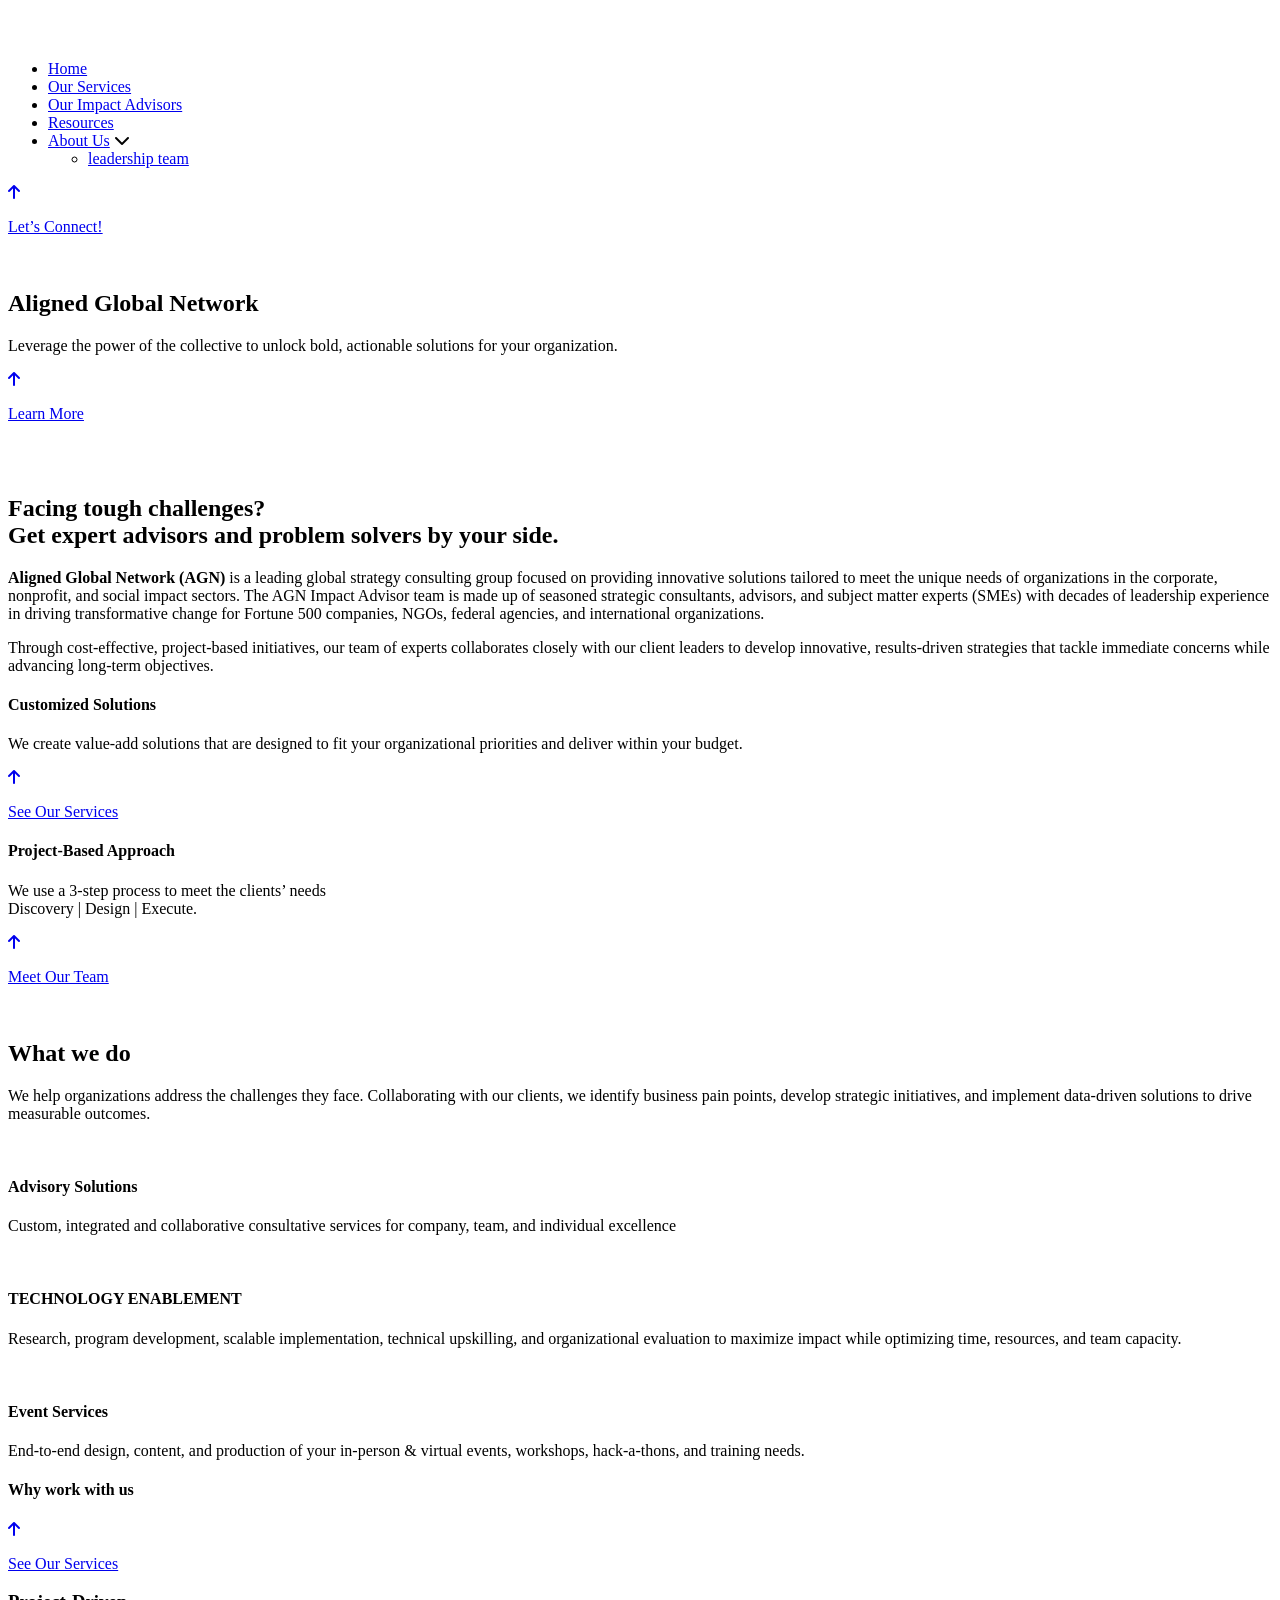
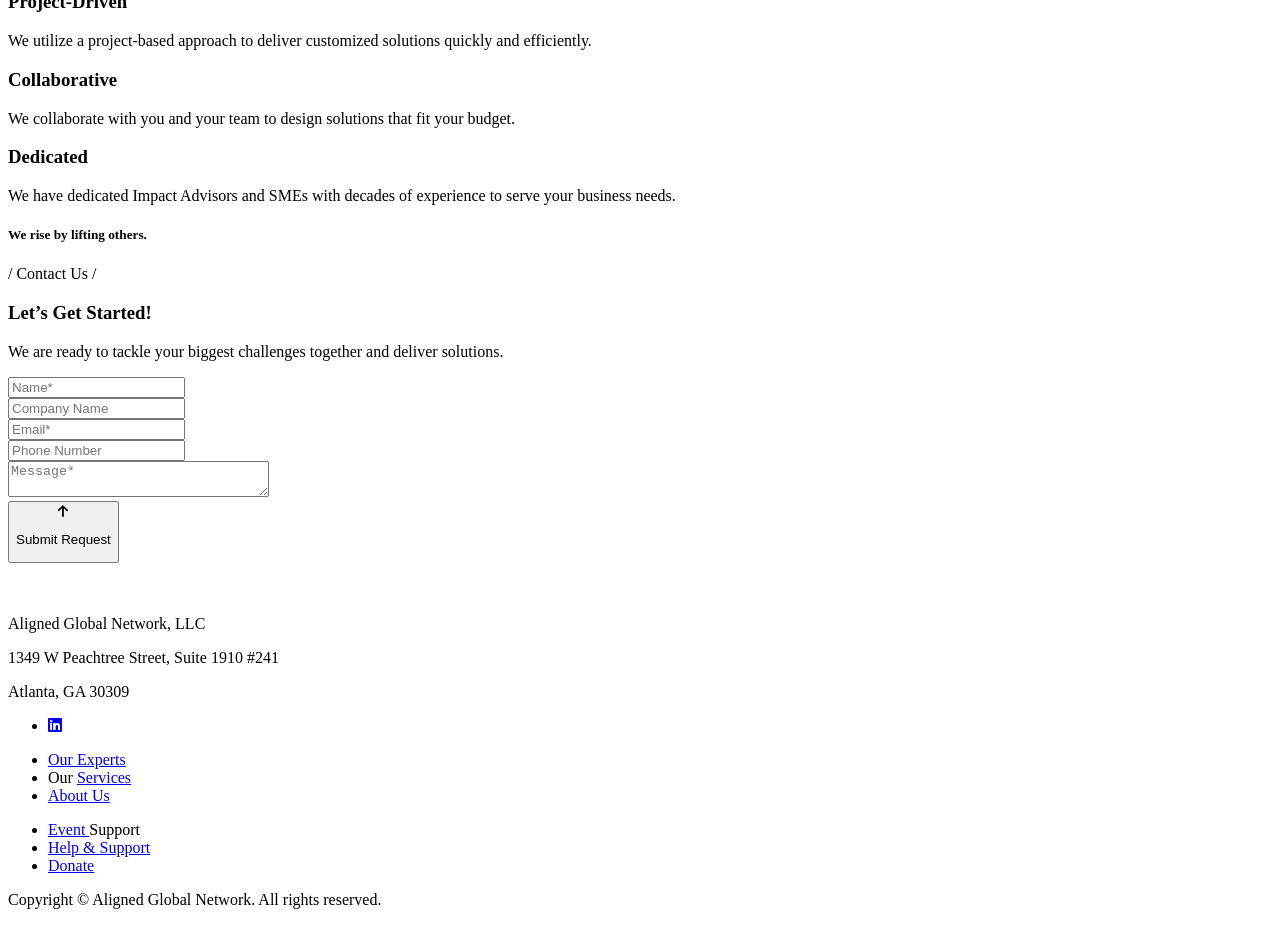
==== site/index.html @ 82a382c7 "Remove GoDaddy traffic-tracking script Drop the inline _trfq/_trfd config and img1.wsimg.com tccl.mi" ====
<!doctype html>
<html lang="en">

<head>
    <!-- Required meta tags -->
    <meta charset="utf-8">
    <meta name="viewport" content="width=device-width, initial-scale=1">
    <meta name="title" content="Aligned Global Network ">
    <meta name="description" content="">
    <meta name="keywords" content="">
    <meta name="robots" content="index, follow">
    <meta http-equiv="Content-Type" content="text/html; charset=utf-8">
    <meta name="language" content="English">
    <meta name="revisit-after" content="10 days">
    <meta name="author" content="Women In Digital">

    <!-- Template Main Css Start -->

    <link rel="stylesheet" href="/assets/frontend/css/bootstrap.min.css" />
    <link href="https://cdnjs.cloudflare.com/ajax/libs/font-awesome/6.5.0/css/all.min.css" rel="stylesheet" />
    <link rel="stylesheet" href="https://cdn.jsdelivr.net/npm/swiper@10/swiper-bundle.min.css" />
    <link href="/assets/frontend/css/global.css" rel="stylesheet">
    <link href="/assets/frontend/css/style.css" rel="stylesheet">
    <link href="/assets/frontend/css/responsive.css" rel="stylesheet">
    <link rel="shortcut icon" href="/assets/frontend/images/favicon.png" type="image/x-icon" />
    <!-- iziToast Css -->
    <link href="/assets/css/iziToast.css" rel="stylesheet">
    <!-- Other Page Css -->
    
<script type="text/javascript" class="flasher-js">(function() {    var rootScript = 'https://cdn.jsdelivr.net/npm/@flasher/flasher@1.3.2/dist/flasher.min.js';    var FLASHER_FLASH_BAG_PLACE_HOLDER = {};    var options = mergeOptions([], FLASHER_FLASH_BAG_PLACE_HOLDER);    function mergeOptions(first, second) {        return {            context: merge(first.context || {}, second.context || {}),            envelopes: merge(first.envelopes || [], second.envelopes || []),            options: merge(first.options || {}, second.options || {}),            scripts: merge(first.scripts || [], second.scripts || []),            styles: merge(first.styles || [], second.styles || []),        };    }    function merge(first, second) {        if (Array.isArray(first) && Array.isArray(second)) {            return first.concat(second).filter(function(item, index, array) {                return array.indexOf(item) === index;            });        }        return Object.assign({}, first, second);    }    function renderOptions(options) {        if(!window.hasOwnProperty('flasher')) {            console.error('Flasher is not loaded');            return;        }        requestAnimationFrame(function () {            window.flasher.render(options);        });    }    function render(options) {        if ('loading' !== document.readyState) {            renderOptions(options);            return;        }        document.addEventListener('DOMContentLoaded', function() {            renderOptions(options);        });    }    if (1 === document.querySelectorAll('script.flasher-js').length) {        document.addEventListener('flasher:render', function (event) {            render(event.detail);        });        document.addEventListener('livewire:navigating', function () {    var elements = document.querySelectorAll('.fl-no-cache');    for (var i = 0; i < elements.length; i++) {        elements[i].remove();    }});    }    if (window.hasOwnProperty('flasher') || !rootScript || document.querySelector('script[src="' + rootScript + '"]')) {        render(options);    } else {        var tag = document.createElement('script');        tag.setAttribute('src', rootScript);        tag.setAttribute('type', 'text/javascript');        tag.onload = function () {            render(options);        };        document.head.appendChild(tag);    }})();</script>
</head>

<body>

    <!-- Header Section Start -->
    <!-- ============= Header ================ -->
    <header class="header">
        <div class="container">
            <div class="header-wrapper">
                <a href="/" class="header-logo">
                    <img src="/assets/frontend/images/logo.png" alt="" />
                </a>
                <div class="header-content">
                    <div class="header-menu">
                        <img src="/assets/frontend/images/menu.png" alt="" />
                    </div>
                    <ul class="header-nav-lists">
                        <li>
                            <a href="/">Home</a>
                        </li>
                        <li>
                            <div class="header-dropdown">
                                <a href="/service" aria-haspopup="true" aria-expanded="false">Our
                                    Services</a>
                            </div>
                        </li>
                        <li>
                            <a href="/advisor" aria-haspopup="true" aria-expanded="false">Our Impact
                                Advisors</a>
                        </li>
                        <li>
                            <a href="#" aria-haspopup="true" aria-expanded="false">Resources</a>
                        </li>

                        <li>
                            <div class="header-dropdown">
                                <div class="header-dropdown-item d-flex align-items-center gap-3">
                                    <a href="/about" aria-haspopup="true" aria-expanded="false">About
                                        Us</a>
                                    <span><i class="fas fa-chevron-down"></i></span>
                                </div>
                                <ul class="header-dropdown-list-item">
                                    <li>
                                        <a href="/about#team">leadership team</a>
                                    </li>
                                </ul>
                            </div>
                        </li>
                    </ul>
                    <a href="/#contact" class="custom-btn get-qucte-btn">
                        <div class="get-arrow-icon"><i class="fas fa-arrow-up"></i></div>
                        <p>Let’s Connect!</p>
                    </a>
                    <div class="header-close">
                        <img src="/assets/frontend/images/close.png" alt="" />
                    </div>
                </div>
            </div>
        </div>
    </header>
    <!-- Header Section End -->

    <!-- Yield another page -->
        <!-- ============ Hero Section ============= -->
    <section class="hero">
        <div class="swiper hero-slider">
            <div class="swiper-wrapper">
                                    <div class="swiper-slide hero-item-sidee">
                        <div class="hero-item">
                            <div class="hero-content">
                                <h1 class="hero-title">Aligned Global Network </h1>
                                <p>
                                    Leverage the power of the collective to unlock bold,
                  actionable solutions for your organization.
                                </p>
                                <a href="/service" class="custom-btn get-qucte-btn">
                                    <div class="get-arrow-icon">
                                        <i class="fas fa-arrow-up"></i>
                                    </div>
                                    <p>Learn More</p>
                                </a>
                            </div>
                            <div class="silder-img">
                                <img src="/assets/uploads/tutorial/1747819095_silder-1.webp" alt="" />
                            </div>
                        </div>
                    </div>
                                    <div class="swiper-slide hero-item-sidee">
                        <div class="hero-item">
                            <div class="hero-content">
                                <h1 class="hero-title">Excellence </h1>
                                <p>
                                    A dedication to the highest standards of quality in both
                  strategy and execution.
                                </p>
                                <a href="/service" class="custom-btn get-qucte-btn">
                                    <div class="get-arrow-icon">
                                        <i class="fas fa-arrow-up"></i>
                                    </div>
                                    <p>Learn More</p>
                                </a>
                            </div>
                            <div class="silder-img">
                                <img src="/assets/uploads/tutorial/1747819130_silder-2.webp" alt="" />
                            </div>
                        </div>
                    </div>
                                    <div class="swiper-slide hero-item-sidee">
                        <div class="hero-item">
                            <div class="hero-content">
                                <h1 class="hero-title">Expertise &amp; Innovation </h1>
                                <p>
                                    Deep knowledge and forward-thinking strategies fuel creative,
                  high-impact solutions tailored for long-term success.
                                </p>
                                <a href="/service" class="custom-btn get-qucte-btn">
                                    <div class="get-arrow-icon">
                                        <i class="fas fa-arrow-up"></i>
                                    </div>
                                    <p>Learn More</p>
                                </a>
                            </div>
                            <div class="silder-img">
                                <img src="/assets/uploads/tutorial/1747819174_silder-3.webp" alt="" />
                            </div>
                        </div>
                    </div>
                                    <div class="swiper-slide hero-item-sidee">
                        <div class="hero-item">
                            <div class="hero-content">
                                <h1 class="hero-title">Collaboration &amp; Impact </h1>
                                <p>
                                    Close partnerships to craft result-driven strategies that
                  create lasting, meaningful, measurable change.
                                </p>
                                <a href="/service" class="custom-btn get-qucte-btn">
                                    <div class="get-arrow-icon">
                                        <i class="fas fa-arrow-up"></i>
                                    </div>
                                    <p>Learn More</p>
                                </a>
                            </div>
                            <div class="silder-img">
                                <img src="/assets/uploads/tutorial/1747819199_silder-4.webp" alt="" />
                            </div>
                        </div>
                    </div>
                            </div>
            <!-- Pagination -->
            <div class="swiper-pagination"></div>
        </div>
    </section>
    <!-- ============= Hero Section End ============= -->

    <!-- ============= Who Are Section ============= -->
    <section id="about" class="who-are">
        <div class="container">
            <div class="row align-items-center">
                <div class="col-lg-6 col-md-6">
                    <div class="who-are-img">
                        <img src="/assets/frontend/images/who-img.png" alt="" />
                    </div>
                </div>
                <div class="col-lg-6 col-md-6">
                    <div class="who-are-content">
                        <!-- <p>/ who we are /</p> -->
                        <h2>
                            <!-- Aligned Global Network is a leading global business strategy
                                                                                                              consultancy -->
                            Facing tough challenges? <br />
                            Get expert advisors and problem solvers by your side.
                        </h2>
                        <p class="who-are-text">
                            <b> Aligned Global Network (AGN)</b> is a leading global
                            strategy consulting group focused on providing innovative
                            solutions tailored to meet the unique needs of organizations in
                            the corporate, nonprofit, and social impact sectors. The AGN
                            Impact Advisor team is made up of seasoned strategic
                            consultants, advisors, and subject matter experts (SMEs) with
                            decades of leadership experience in driving transformative
                            change for Fortune 500 companies, NGOs, federal agencies, and
                            international organizations.
                        </p>
                        <p class="who-are-text">
                            Through cost-effective, project-based initiatives, our team of
                            experts collaborates closely with our client leaders to develop
                            innovative, results-driven strategies that tackle immediate
                            concerns while advancing long-term objectives.
                        </p>

                        <div class="who-are-items">
                            <div class="row">
                                <div class="col-lg-6 col-md-6">
                                    <div class="who-are-item">
                                        <h4>Customized Solutions</h4>
                                        <p>
                                            We create value-add solutions that are designed to fit your
                                            organizational priorities and deliver within your
                                            budget.
                                        </p>
                                        <a href="/service" class="custom-btn get-qucte-btn mt-3">
                                            <div class="get-arrow-icon">
                                                <i class="fas fa-arrow-up"></i>
                                            </div>
                                            <p>See Our Services</p>
                                        </a>
                                    </div>
                                </div>
                                <div class="col-lg-6 col-md-6">
                                    <div class="who-are-item">
                                        <h4>Project-Based Approach</h4>
                                        <p>
                                            We use a 3-step process to meet the clients’ needs
                                            <br />
                                            Discovery | Design | Execute.
                                        </p>
                                        <a href="/advisor" class="custom-btn get-qucte-btn mt-3">
                                            <div class="get-arrow-icon">
                                                <i class="fas fa-arrow-up"></i>
                                            </div>
                                            <p>Meet Our Team</p>
                                        </a>
                                    </div>
                                </div>
                                <!-- <div class="col-lg-6 col-md-6">
                                                                                                                  <div class="who-are-item">
                                                                                                                    <h4>Leadership Trainning</h4>
                                                                                                                    <p>
                                                                                                                      Get highlighted by the company that you’ve been worked.
                                                                                                                    </p>
                                                                                                                  </div>
                                                                                                                </div>
                                                                                                                <div class="col-lg-6 col-md-6">
                                                                                                                  <div class="who-are-item">
                                                                                                                    <h4>Fast On Demand Service</h4>
                                                                                                                    <p>
                                                                                                                      Get highlighted by the company that you’ve been worked.
                                                                                                                    </p>
                                                                                                                  </div>
                                                                                                                </div> -->
                            </div>
                        </div>
                        <!-- <a href="#" class="custom-btn get-qucte-btn">
                                                                                                              <div class="get-arrow-icon">
                                                                                                                <i class="fas fa-arrow-up"></i>
                                                                                                              </div>
                                                                                                              <p>Get A Quote</p>
                                                                                                            </a> -->
                    </div>
                </div>
            </div>
        </div>
    </section>

    <!-- ================ Company Logo ============ -->
    <section class="company-logo">
        <div class="container">
            <div class="company-wrapper">
                <div class="swiper mySwiperCompany">
                    <div class="swiper-wrapper">
                                                    <div class="swiper-slide">
                                <div class="company-logo-item">
                                    <img src="/assets/uploads/tutorial/1747822582_8.webp" alt="" />
                                </div>
                            </div>
                                                    <div class="swiper-slide">
                                <div class="company-logo-item">
                                    <img src="/assets/uploads/tutorial/1747822595_1.webp" alt="" />
                                </div>
                            </div>
                                                    <div class="swiper-slide">
                                <div class="company-logo-item">
                                    <img src="/assets/uploads/comapny/1747822608_gpallc_logo.webp" alt="" />
                                </div>
                            </div>
                                                    <div class="swiper-slide">
                                <div class="company-logo-item">
                                    <img src="/assets/uploads/comapny/1747822619_9.webp" alt="" />
                                </div>
                            </div>
                                                    <div class="swiper-slide">
                                <div class="company-logo-item">
                                    <img src="/assets/uploads/comapny/1747822629_10.webp" alt="" />
                                </div>
                            </div>
                                                    <div class="swiper-slide">
                                <div class="company-logo-item">
                                    <img src="/assets/uploads/comapny/1747822644_11.webp" alt="" />
                                </div>
                            </div>
                                                    <div class="swiper-slide">
                                <div class="company-logo-item">
                                    <img src="/assets/uploads/comapny/1747822653_4.webp" alt="" />
                                </div>
                            </div>
                                                    <div class="swiper-slide">
                                <div class="company-logo-item">
                                    <img src="/assets/uploads/comapny/1747822666_5.webp" alt="" />
                                </div>
                            </div>
                                                    <div class="swiper-slide">
                                <div class="company-logo-item">
                                    <img src="/assets/uploads/comapny/1747822677_6.webp" alt="" />
                                </div>
                            </div>
                                                    <div class="swiper-slide">
                                <div class="company-logo-item">
                                    <img src="/assets/uploads/comapny/1748144091_tol.webp" alt="" />
                                </div>
                            </div>
                                            </div>
                </div>
            </div>
        </div>
    </section>
    <!-- ============= Our Promote Section ============= -->
    <section class="our-promote">
        <div class="our-promote-bg">
            <div class="container">
                <div class="our-promote-header">
                    <h1>What we do</h1>
                    <p class="short-text">
                        We help organizations address the challenges they face.
                        Collaborating with our clients, we identify business pain points,
                        develop strategic initiatives, and implement data-driven solutions
                        to drive measurable outcomes.
                    </p>
                </div>
                <div class="row">
                    <div class="col-lg-4 col-md-4">
                        <div class="our-promote-content our-promote-content-1">
                            <div class="our-promote-icon-img">
                                <img src="/assets/frontend/images/promote-1.png" alt="" />
                            </div>
                            <div class="our-promote-text">
                                <h4>Advisory Solutions</h4>
                                <p>
                                    Custom, integrated and collaborative consultative services
                                    for company, team, and individual excellence
                                </p>
                            </div>
                        </div>
                    </div>
                    <div class="col-lg-4 col-md-4">
                        <div class="our-promote-content our-promote-content-2">
                            <div class="our-promote-icon-img">
                                <img src="/assets/frontend/images/promote-2.png" alt="" />
                            </div>
                            <div class="our-promote-text">
                                <h4>TECHNOLOGY ENABLEMENT</h4>
                                <p>
                                    Research, program development, scalable implementation,
                                    technical upskilling, and organizational evaluation to
                                    maximize impact while optimizing time, resources, and team
                                    capacity.
                                </p>
                            </div>
                        </div>
                    </div>
                    <div class="col-lg-4 col-md-4">
                        <div class="our-promote-content our-promote-content-3">
                            <div class="our-promote-icon-img">
                                <img src="/assets/frontend/images/promote-3.svg" alt="" />
                            </div>
                            <div class="our-promote-text our-promote-text-3">
                                <h4>Event Services</h4>
                                <p>
                                    End-to-end design, content, and production of your in-person
                                    & virtual events, workshops, hack-a-thons, and training
                                    needs.
                                </p>
                            </div>
                        </div>
                    </div>
                </div>
            </div>
        </div>
    </section>
    <!-- ============= Our Promote Section End ============= -->

    <!-- ============= Our Service Section ============= -->
    <div class="help-bg">
        <div class="help-bg-item"></div>
    </div>

    <section class="our-service">
        <div class="container">
            <div class="our-service-wrapper">
                <div class="our-service-header our-service-header-who">
                    <div class="our-service-left">
                        <!-- <p>/ Our Service /</p> -->
                        <h4>Why work with us</h4>
                    </div>
                    <a href="/service" class="custom-btn get-qucte-btn get-all-qucte-btn">
                        <div class="get-arrow-icon">
                            <i class="fas fa-arrow-up"></i>
                        </div>
                        <p>See Our Services</p>
                    </a>
                </div>
                <div class="our-service-content">
                    <div class="row">
                        <div class="col-md-4">
                            <div class="our-service-item">
                                <h3>Project-Driven</h3>
                                <p>
                                    We utilize a project-based approach to deliver customized
                                    solutions quickly and efficiently.
                                </p>
                            </div>
                        </div>
                        <div class="col-md-4">
                            <div class="our-service-item">
                                <h3>Collaborative</h3>
                                <p>
                                    We collaborate with you and your team to design solutions
                                    that fit your budget.
                                </p>
                            </div>
                        </div>
                        <div class="col-md-4">
                            <div class="our-service-item">
                                <h3>Dedicated</h3>
                                <p>
                                    We have dedicated Impact Advisors and SMEs with decades of
                                    experience to serve your business needs.
                                </p>
                            </div>
                        </div>
                        <!-- <div class="col-md-3">
                                                                                                              <div class="our-service-item">
                                                                                                                <p>We have the ability to execute globally.</p>
                                                                                                              </div>
                                                                                                            </div> -->
                    </div>
                    <h5 class="text-center service-text">We rise by lifting others.</h5>
                </div>
            </div>
        </div>
    </section>

    <!-- ============= Our Service Section End ============= -->

    <section id="contact" class="request-call">
        <div class="container">
            <div class="row align-items-center">
                <div class="col-md-6">
                    <div class="request-call-item">
                        <p>/ Contact Us /</p>
                        <h3>Let’s Get Started!</h3>
                        <p>
                            We are ready to tackle your biggest challenges together and
                            deliver solutions.
                        </p>
                        <div class="request-call-form">
                            <form action="/contact/store" method="post">
                                <input type="hidden" name="_token" value="sdv71C7QblnTk0nQBnZyuxw0U3HskcSsHTiwwh5h" autocomplete="off">                                <input type="hidden" name="_method" value="post">                                <div class="input-fuild-item">
                                    <input type="text" placeholder="Name*" name="name" required />
                                </div>
                                <div class="input-fuild-item">
                                    <input type="text" placeholder="Company Name" name="company" />
                                </div>
                                <div class="input-fuild-item">
                                    <input type="email" placeholder="Email*" name="email" />
                                </div>
                                <div class="input-fuild-item">
                                    <input type="number" placeholder="Phone Number" name="phone" />
                                </div>

                                <div class="input-fuild-item">
                                    <textarea name="message" placeholder="Message*" id="" cols="30" rows=""></textarea>
                                </div>

                                <button type="submit" class="custom-btn get-qucte-btn"
                                    href="mailto:amandah@alignedglobalnetwork.com">
                                    <div class="get-arrow-icon">
                                        <i class="fas fa-arrow-up"></i>
                                    </div>
                                    <p>Submit Request</p>
                                </button>
                            </form>
                        </div>
                    </div>
                </div>
                <div class="col-md-6">
                    <div class="request-call-item">
                        <div class="request-call-img">
                            <img src="/assets/frontend/images/request-img.png" alt="" />
                        </div>
                    </div>
                </div>
            </div>
        </div>
    </section>

    <!-- End Yield another page -->

    <!-- Footer Section Start -->
    <!-- =============== Footer ================= -->
 <footer class="footer">
     <div class="footer-item-list-2">
         <div class="container">
             <div class="footer-wrapper">
                 <div class="footer-item-list">
                     <div class="footer-left">
                         <div class="foot-logo-wrapper">
                             <div class="footer-img">
                                 <a href="/">
                                     <img src="/assets/frontend/images/footer-logo.png" alt="" />
                                 </a>
                             </div>
                             <div class="footer-address">
                                 <p>Aligned Global Network, LLC</p>
                                 <p>1349 W Peachtree Street, Suite 1910 #241</p>
                                 <p>Atlanta, GA 30309</p>
                             </div>
                         </div>
                         <div class="footer-social-media">
                             <ul>
                                 <li>
                                     <a href="https://www.linkedin.com/company/aligned-global-network/?viewAsMember=true"
                                         target="_blank" rel="noopener noreferrer">
                                         <i class="fab fa-linkedin"></i>
                                     </a>
                                 </li>
                             </ul>
                         </div>
                     </div>
                     <div class="footer-right">
                         <div class="footer-menu-item">
                             <ul>
                                 <li>
                                     <a href="/advisor" class="mobile-fotter">Our Experts</a>
                                 </li>
                                 <li>
                                     <span>Our</span>
                                     <a href="/service" class="mobile-fotter">Services</a>
                                 </li>
                                 <li>
                                     <a href="/about"class="mobile-fotter">About Us</a>
                                 </li>
                             </ul>
                         </div>
                         <div class="footer-menu-item">
                             <ul>
                                 <li>
                                     <a href="/advisor#events">Event </a>
                                     <span>Support</span>
                                 </li>
                                 <li><a href="/#contact">Help & Support </a></li>
                                 <li><a href="/donate">Donate</a></li>
                             </ul>
                         </div>
                     </div>
                 </div>
             </div>
         </div>
     </div>
     <div class="footer-item-list-3"></div>
     <div class="footer-item-list-red"></div>
     <div class="footer-item-list-white"></div>
     <div class="footer-item-list-bule"></div>

     <div class="footer-item-list-4">
         <div class="container">
             <div class="footer-copyright-content">
                 <p>
                     Copyright © <span id="year"></span> Aligned Global Network. All
                     rights reserved.
                 </p>
             </div>
         </div>
     </div>
 </footer>

    <!-- Vendor JS Files -->
    <script src="https://cdn.jsdelivr.net/npm/swiper@10/swiper-bundle.min.js"></script>
    <script src="/assets/frontend/js/bootstrap.bundle.min.js"></script>
    <script src="/assets/frontend/js/custom.js"></script>
    
    </body>

</html>
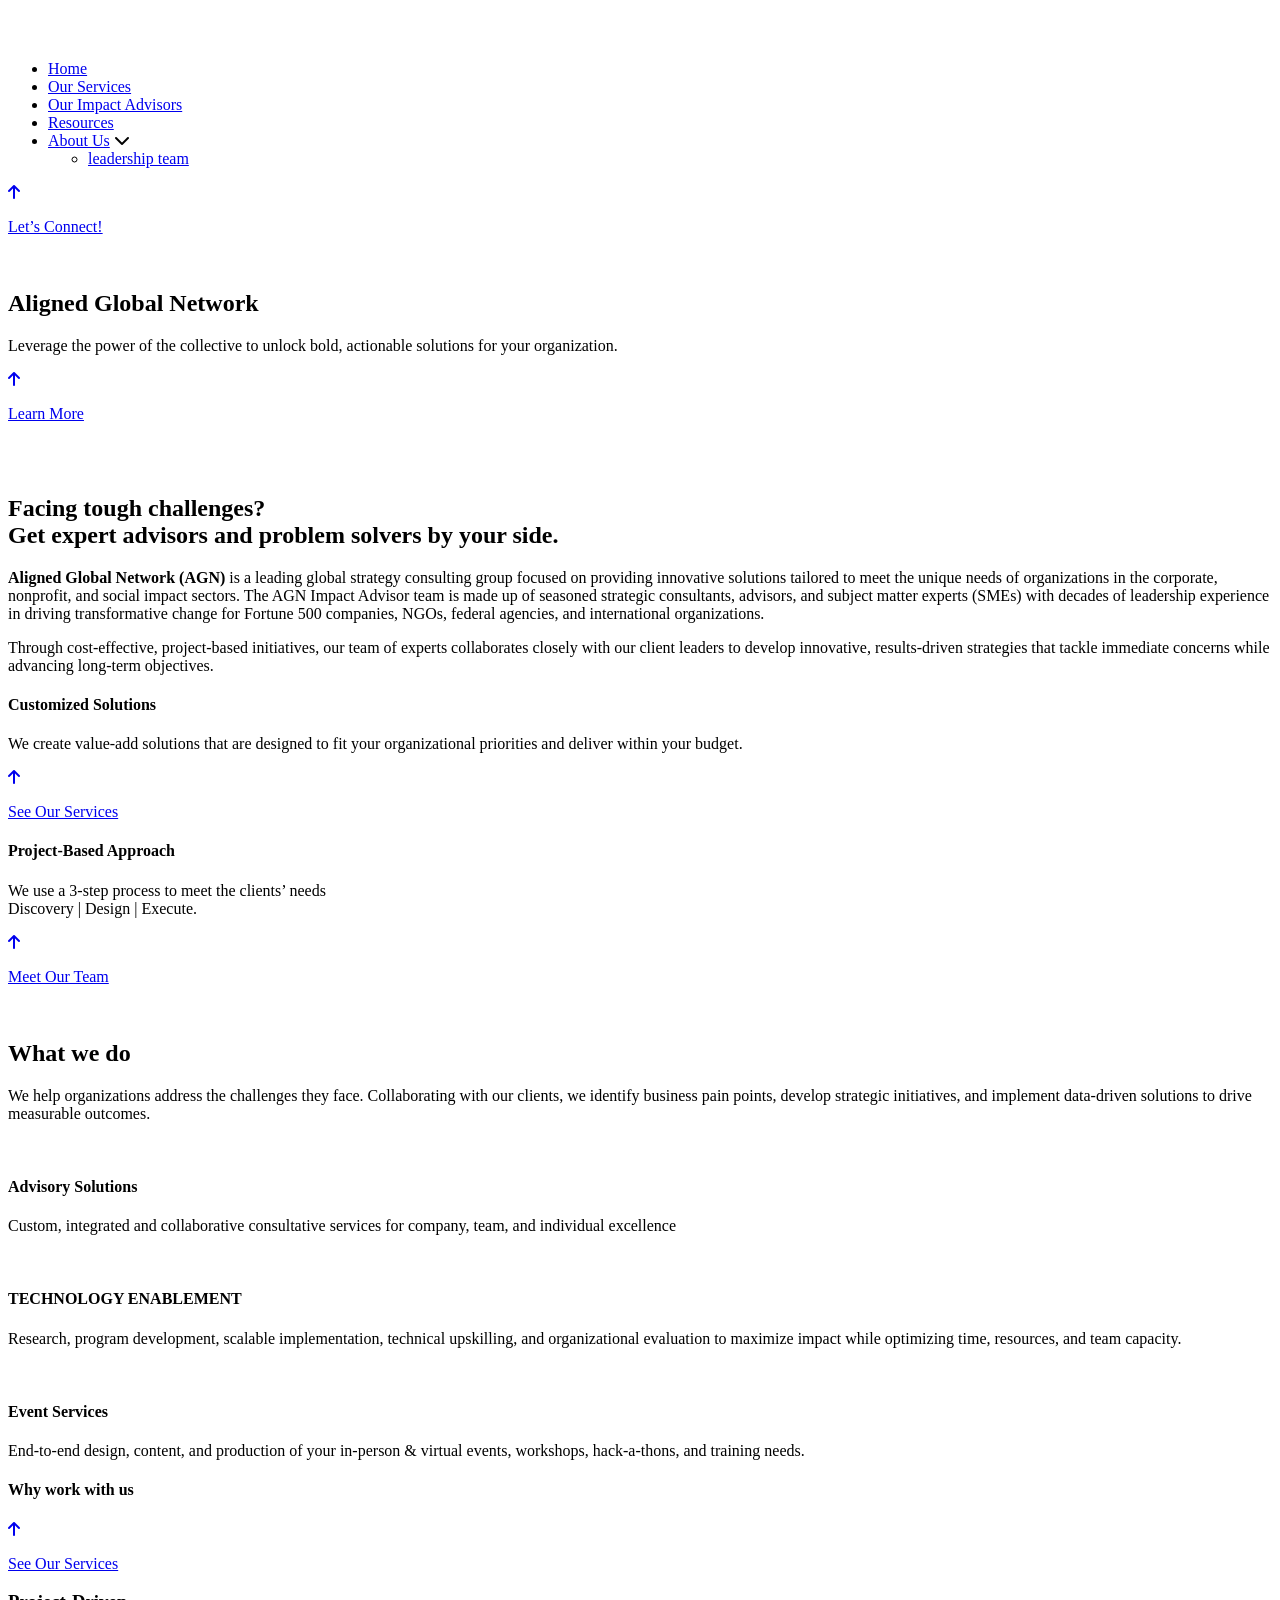
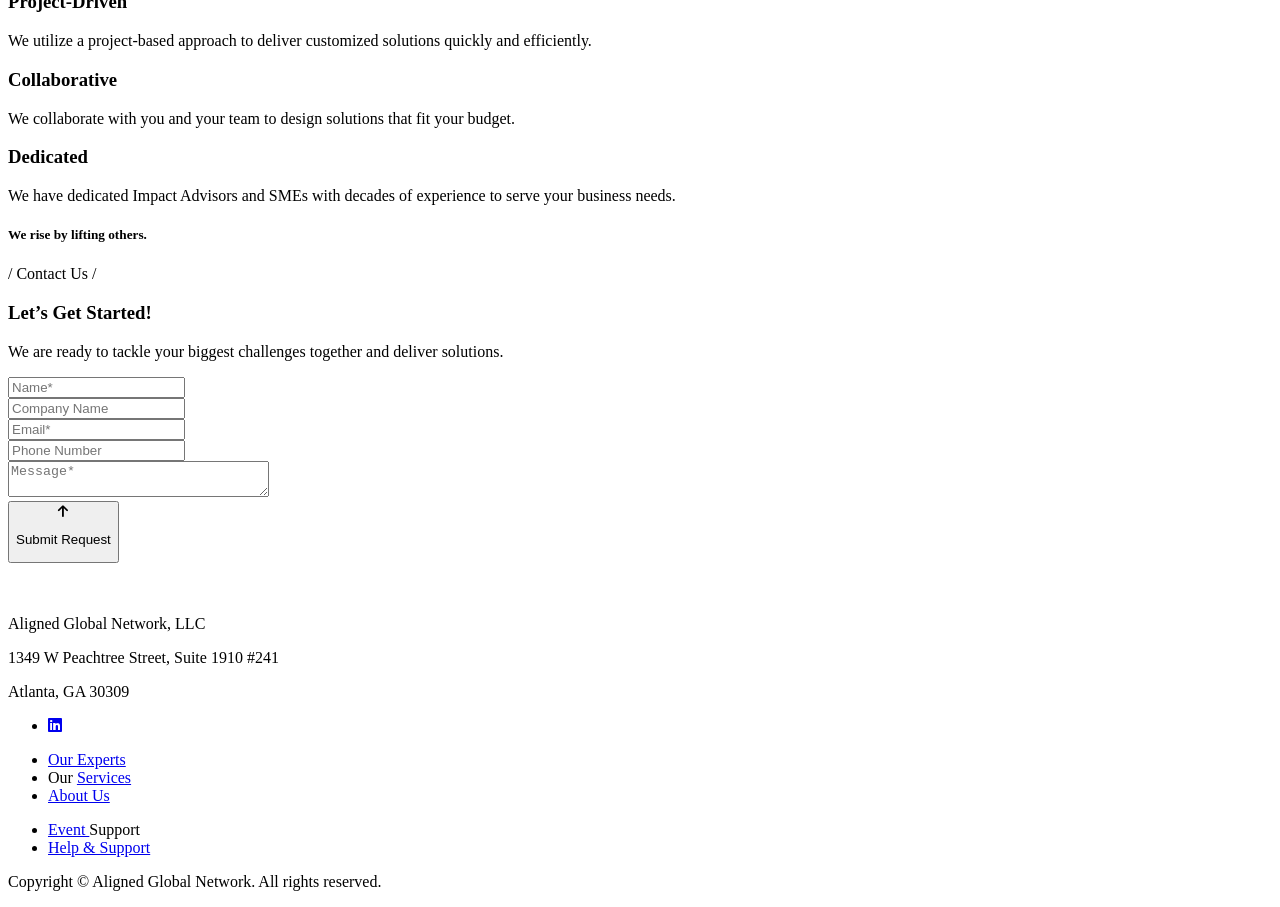
==== commit 55527542: "Remove donate page and every link to it - delete site/donate (placeholder card-payment form with no " ====
--- a/site/index.html
+++ b/site/index.html
@@ -23,11 +23,8 @@
     <link href="/assets/frontend/css/style.css" rel="stylesheet">
     <link href="/assets/frontend/css/responsive.css" rel="stylesheet">
     <link rel="shortcut icon" href="/assets/frontend/images/favicon.png" type="image/x-icon" />
-    <!-- iziToast Css -->
-    <link href="/assets/css/iziToast.css" rel="stylesheet">
     <!-- Other Page Css -->
     
-<script type="text/javascript" class="flasher-js">(function() {    var rootScript = 'https://cdn.jsdelivr.net/npm/@flasher/flasher@1.3.2/dist/flasher.min.js';    var FLASHER_FLASH_BAG_PLACE_HOLDER = {};    var options = mergeOptions([], FLASHER_FLASH_BAG_PLACE_HOLDER);    function mergeOptions(first, second) {        return {            context: merge(first.context || {}, second.context || {}),            envelopes: merge(first.envelopes || [], second.envelopes || []),            options: merge(first.options || {}, second.options || {}),            scripts: merge(first.scripts || [], second.scripts || []),            styles: merge(first.styles || [], second.styles || []),        };    }    function merge(first, second) {        if (Array.isArray(first) && Array.isArray(second)) {            return first.concat(second).filter(function(item, index, array) {                return array.indexOf(item) === index;            });        }        return Object.assign({}, first, second);    }    function renderOptions(options) {        if(!window.hasOwnProperty('flasher')) {            console.error('Flasher is not loaded');            return;        }        requestAnimationFrame(function () {            window.flasher.render(options);        });    }    function render(options) {        if ('loading' !== document.readyState) {            renderOptions(options);            return;        }        document.addEventListener('DOMContentLoaded', function() {            renderOptions(options);        });    }    if (1 === document.querySelectorAll('script.flasher-js').length) {        document.addEventListener('flasher:render', function (event) {            render(event.detail);        });        document.addEventListener('livewire:navigating', function () {    var elements = document.querySelectorAll('.fl-no-cache');    for (var i = 0; i < elements.length; i++) {        elements[i].remove();    }});    }    if (window.hasOwnProperty('flasher') || !rootScript || document.querySelector('script[src="' + rootScript + '"]')) {        render(options);    } else {        var tag = document.createElement('script');        tag.setAttribute('src', rootScript);        tag.setAttribute('type', 'text/javascript');        tag.onload = function () {            render(options);        };        document.head.appendChild(tag);    }})();</script>
 </head>
 
 <body>
@@ -484,7 +481,7 @@
                         </p>
                         <div class="request-call-form">
                             <form action="/contact/store" method="post">
-                                <input type="hidden" name="_token" value="sdv71C7QblnTk0nQBnZyuxw0U3HskcSsHTiwwh5h" autocomplete="off">                                <input type="hidden" name="_method" value="post">                                <div class="input-fuild-item">
+                                <div class="input-fuild-item">
                                     <input type="text" placeholder="Name*" name="name" required />
                                 </div>
                                 <div class="input-fuild-item">
@@ -580,7 +577,6 @@
                                      <span>Support</span>
                                  </li>
                                  <li><a href="/#contact">Help & Support </a></li>
-                                 <li><a href="/donate">Donate</a></li>
                              </ul>
                          </div>
                      </div>
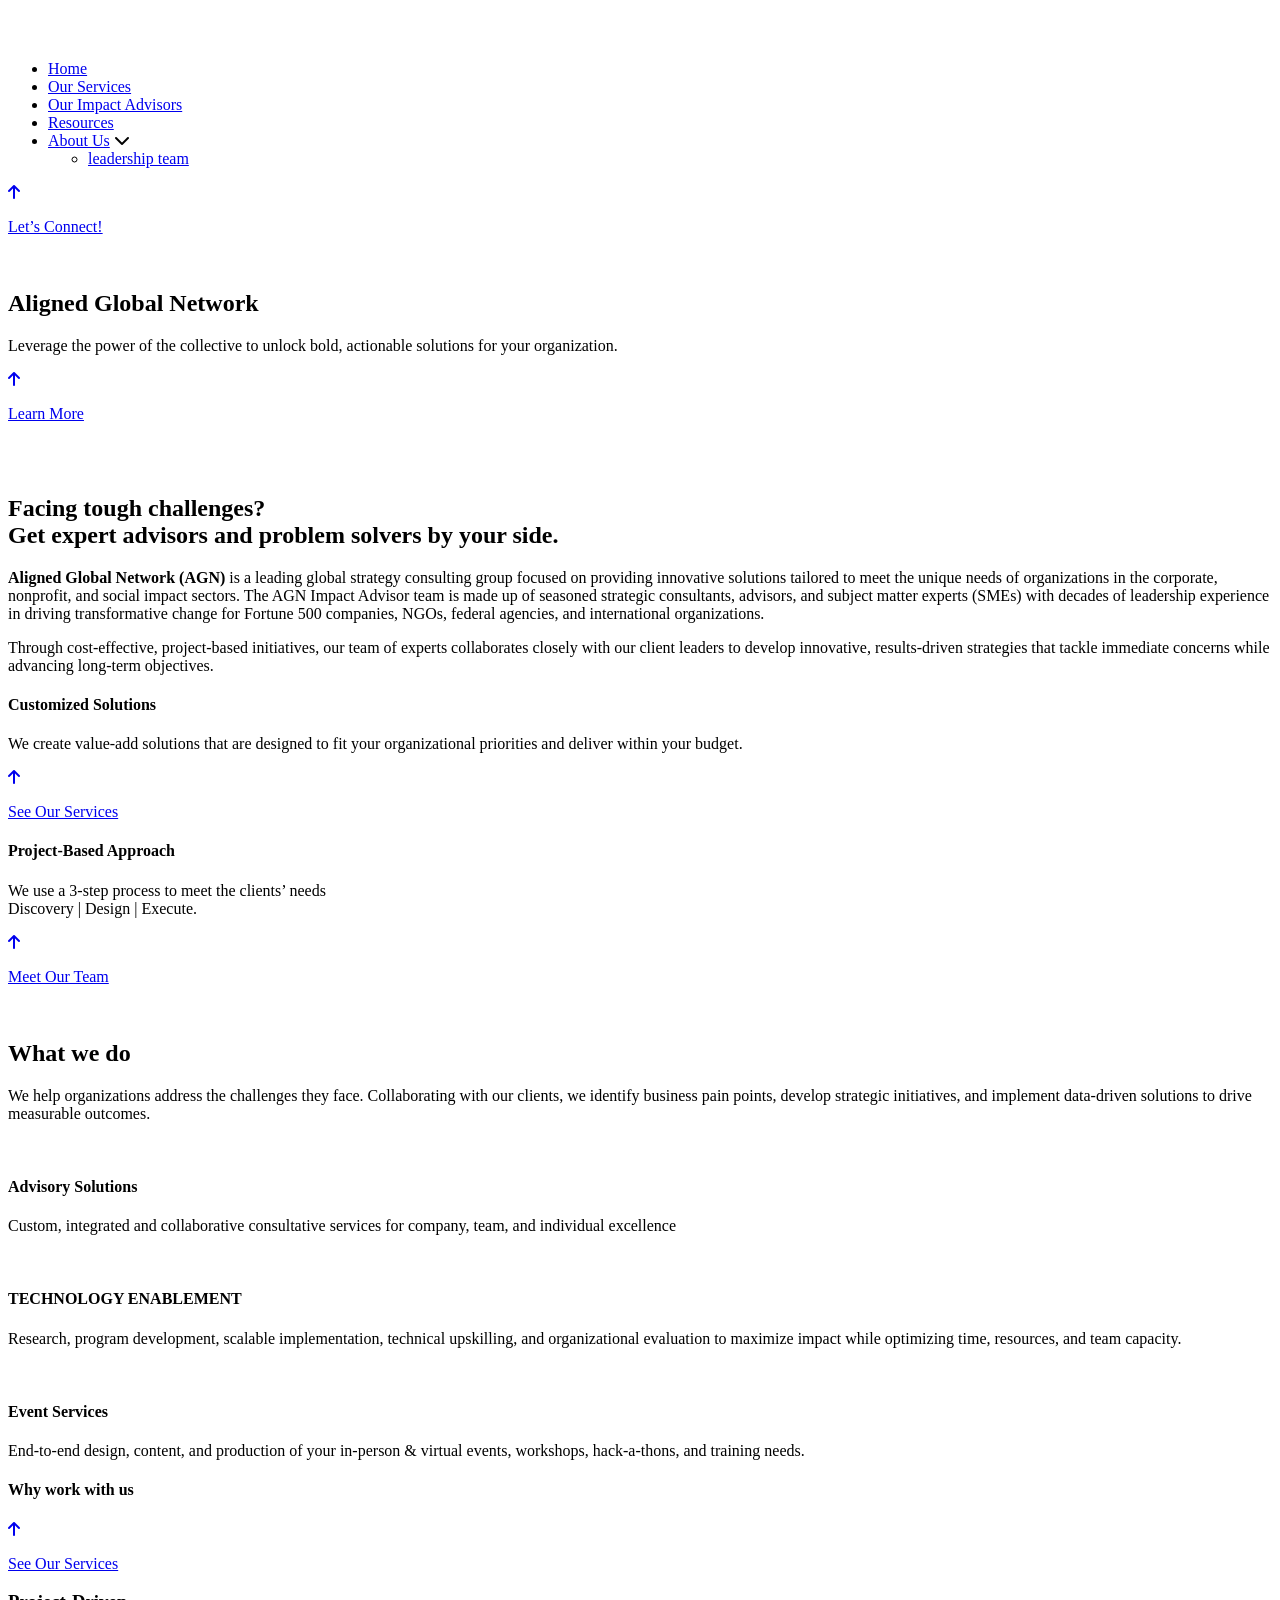
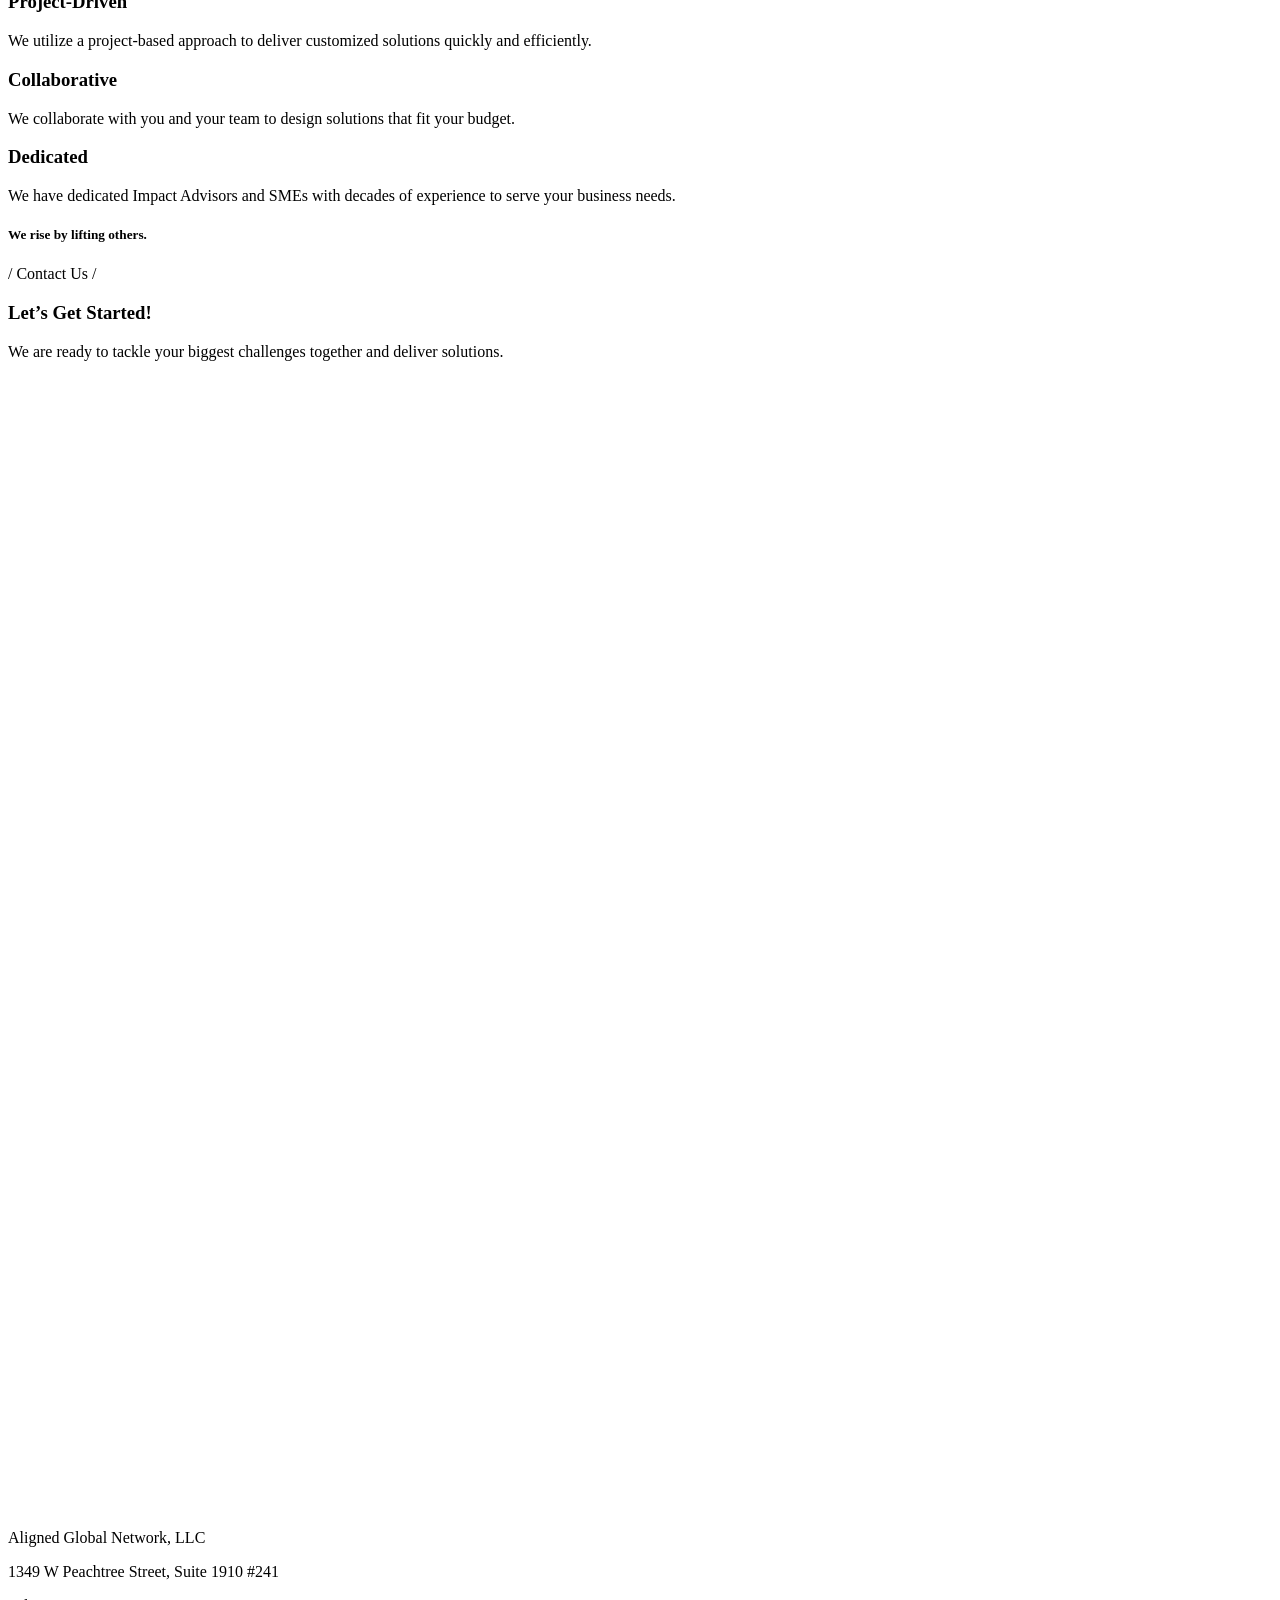
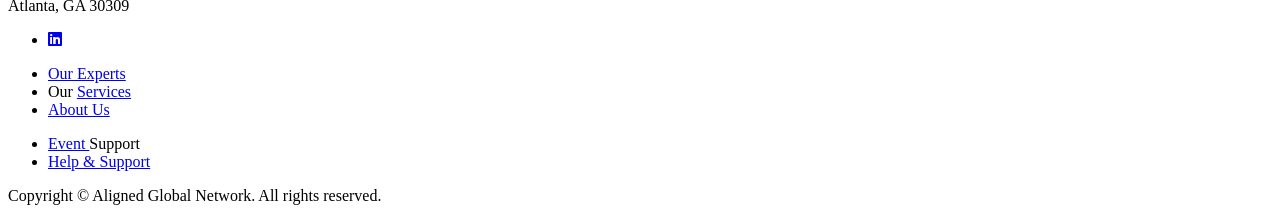
==== commit 1a409246: "Replace contact forms with embedded Google Form - homepage and /service: swap the Laravel form (post" ====
--- a/site/index.html
+++ b/site/index.html
@@ -480,32 +480,10 @@
                             deliver solutions.
                         </p>
                         <div class="request-call-form">
-                            <form action="/contact/store" method="post">
-                                <div class="input-fuild-item">
-                                    <input type="text" placeholder="Name*" name="name" required />
-                                </div>
-                                <div class="input-fuild-item">
-                                    <input type="text" placeholder="Company Name" name="company" />
-                                </div>
-                                <div class="input-fuild-item">
-                                    <input type="email" placeholder="Email*" name="email" />
-                                </div>
-                                <div class="input-fuild-item">
-                                    <input type="number" placeholder="Phone Number" name="phone" />
-                                </div>
-
-                                <div class="input-fuild-item">
-                                    <textarea name="message" placeholder="Message*" id="" cols="30" rows=""></textarea>
-                                </div>
-
-                                <button type="submit" class="custom-btn get-qucte-btn"
-                                    href="mailto:amandah@alignedglobalnetwork.com">
-                                    <div class="get-arrow-icon">
-                                        <i class="fas fa-arrow-up"></i>
-                                    </div>
-                                    <p>Submit Request</p>
-                                </button>
-                            </form>
+                            <!-- Contact form: embedded Google Form. Height fits the whole form without an inner scrollbar; raise it if questions are added. -->
+                            <iframe src="https://docs.google.com/forms/d/e/1FAIpQLSfkKh-cRZqTZvMfLe2uu_jScSiQznwJApHhRn1gcF-crNdthw/viewform?embedded=true"
+                                title="Contact Aligned Global Network" width="640" height="1100" frameborder="0" marginheight="0" marginwidth="0"
+                                style="display: block; width: 100%; max-width: 640px; border: 0;">Loading…</iframe>
                         </div>
                     </div>
                 </div>
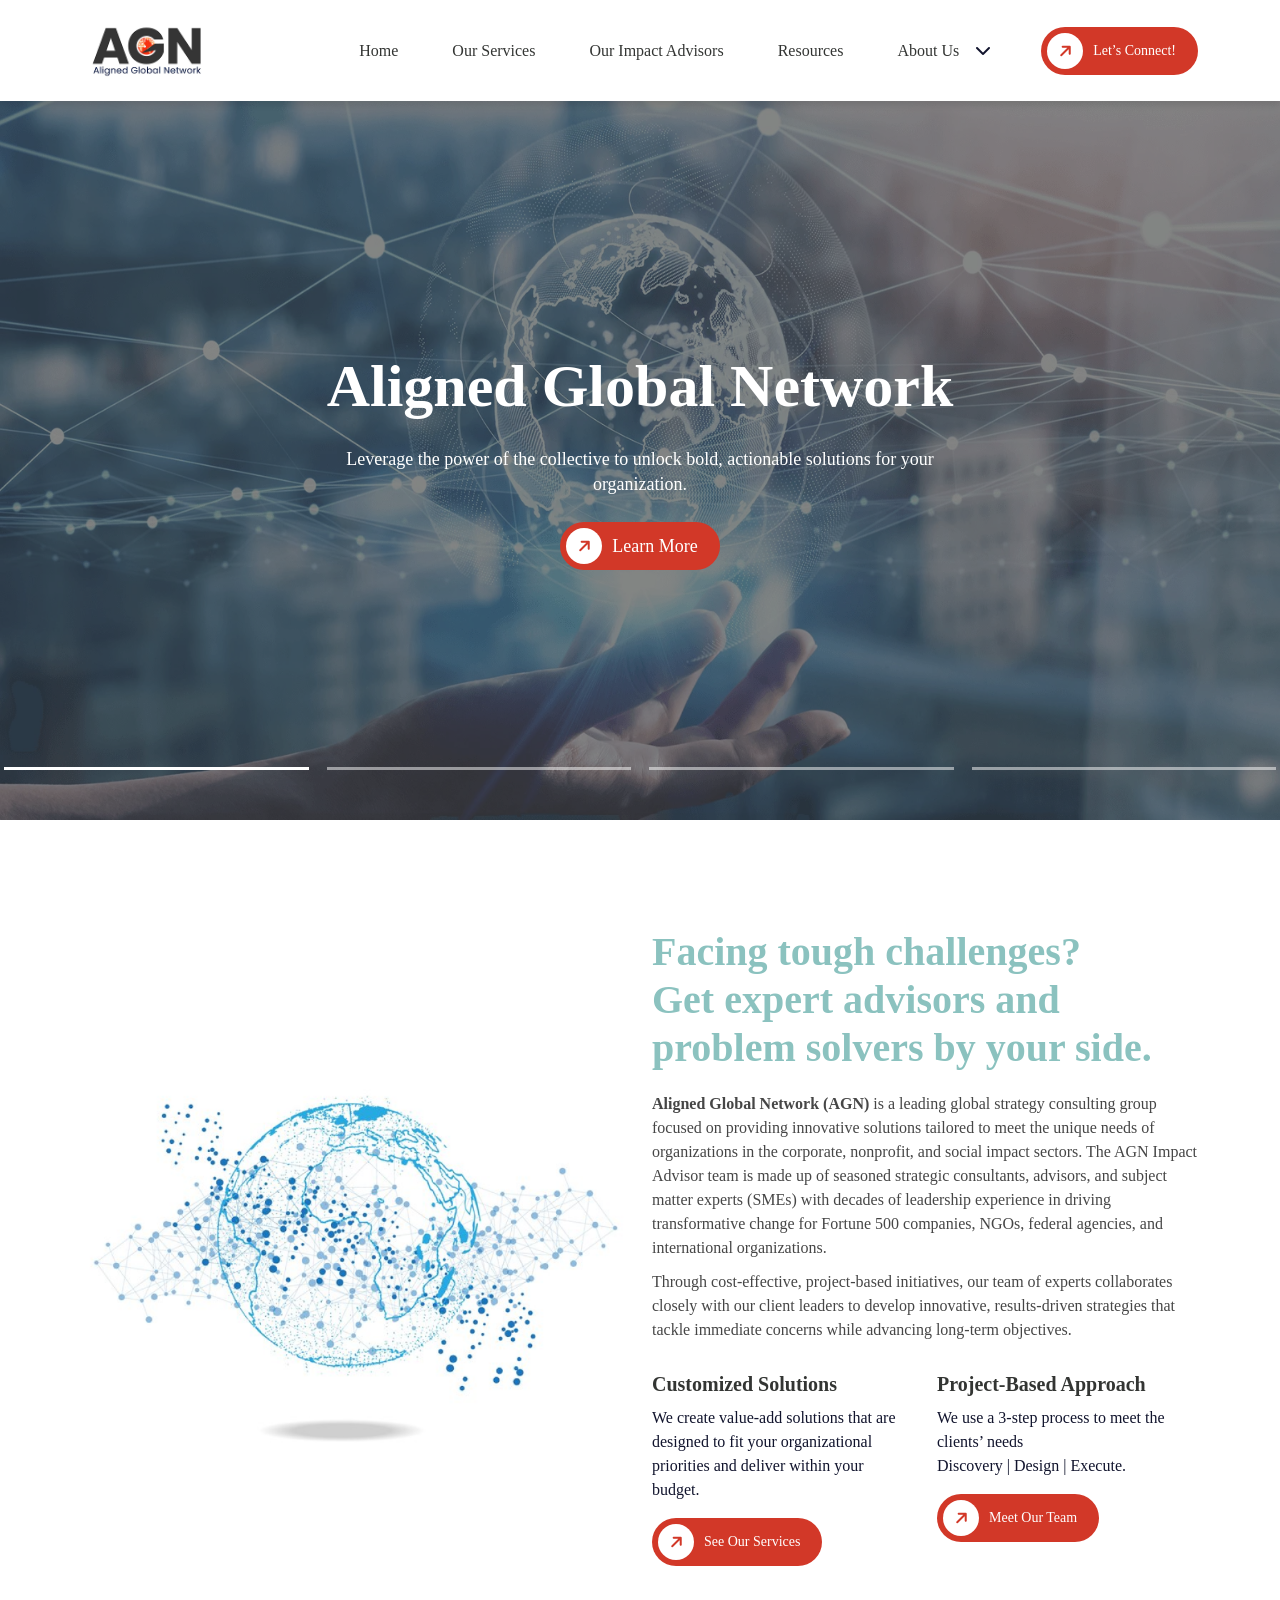
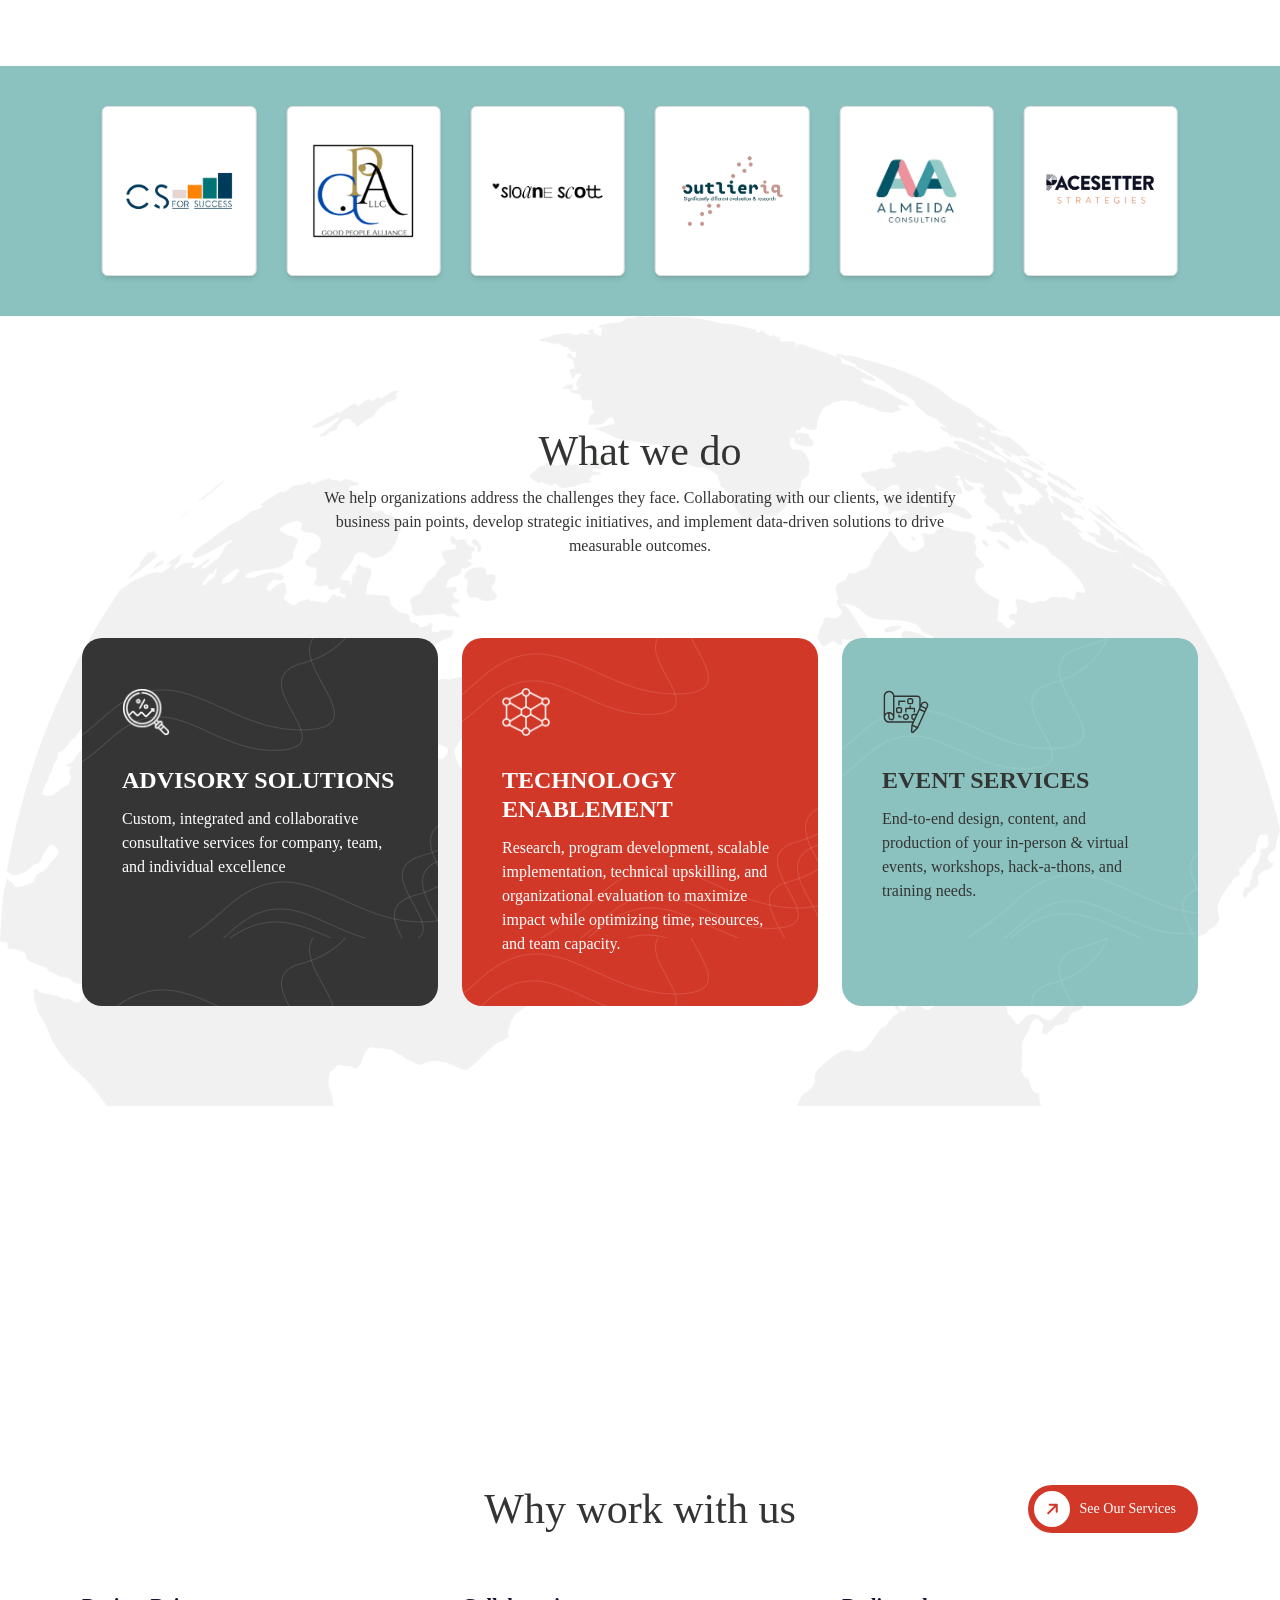
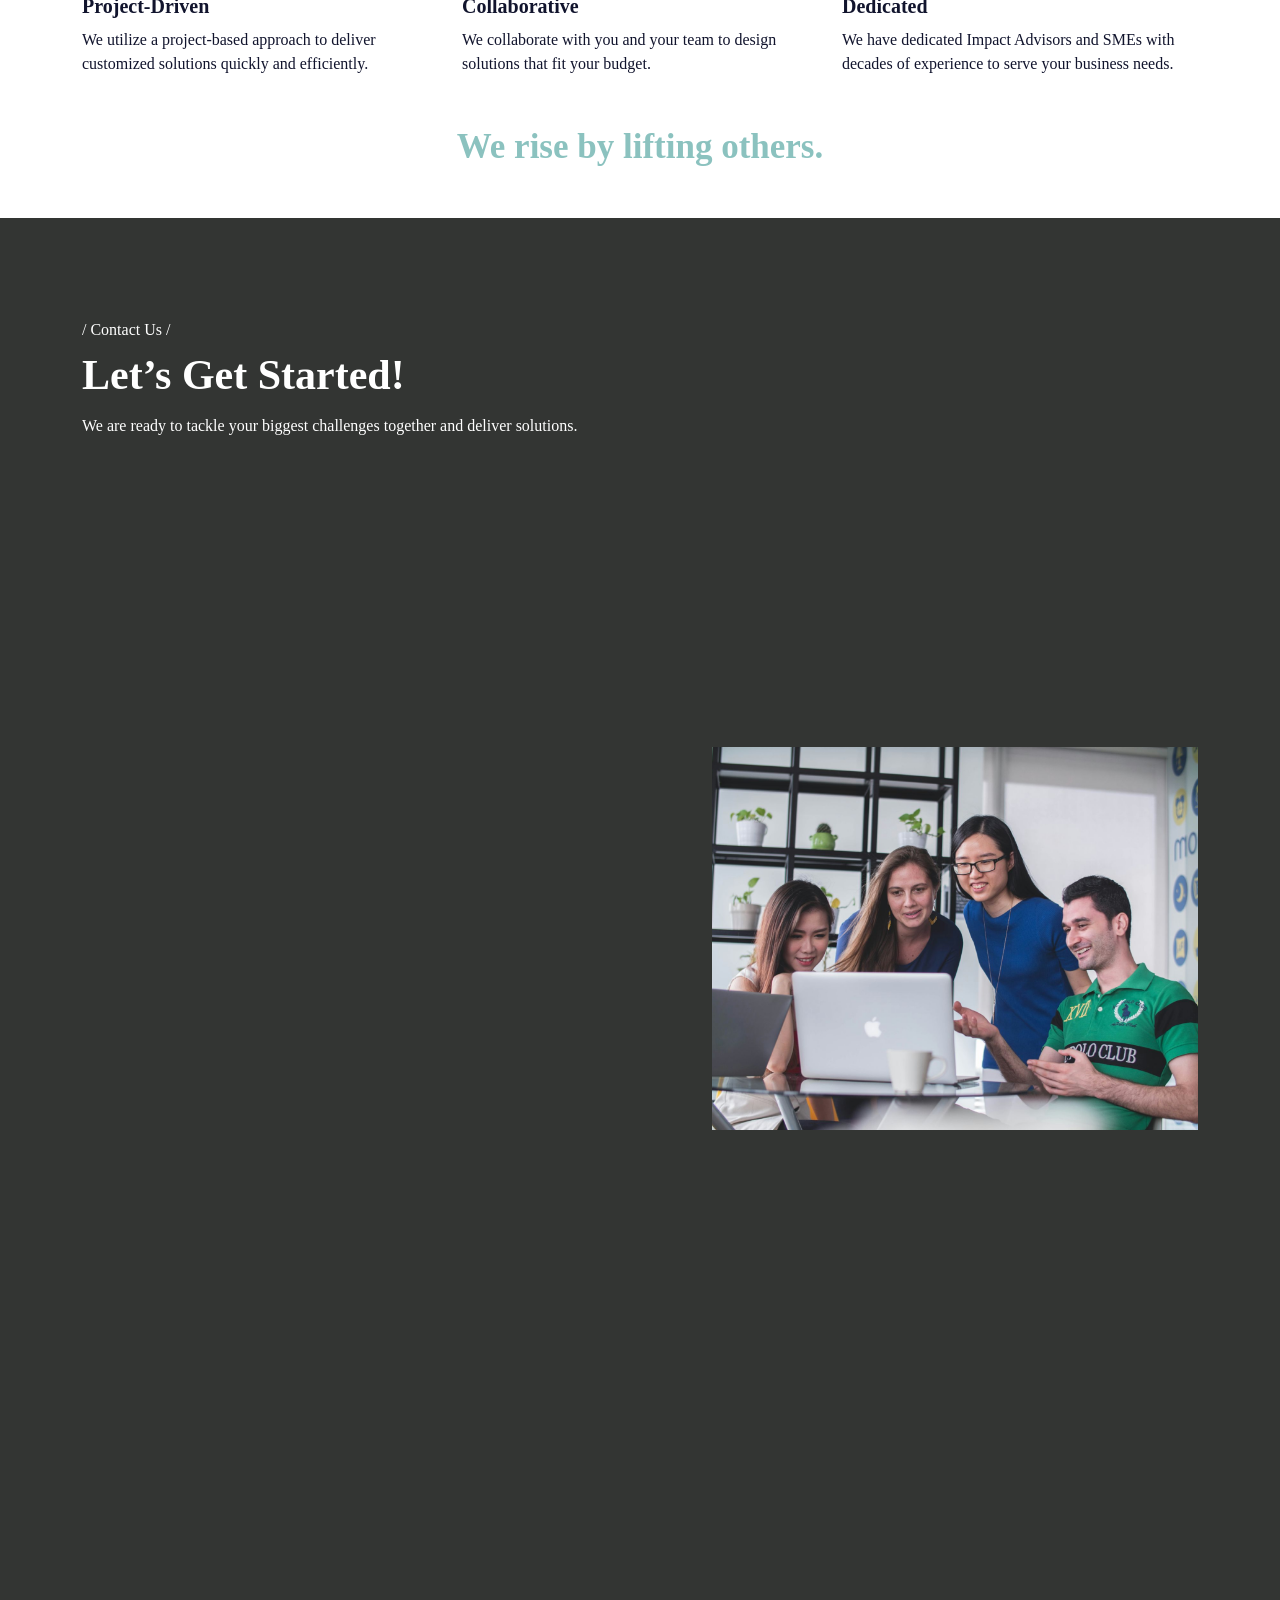
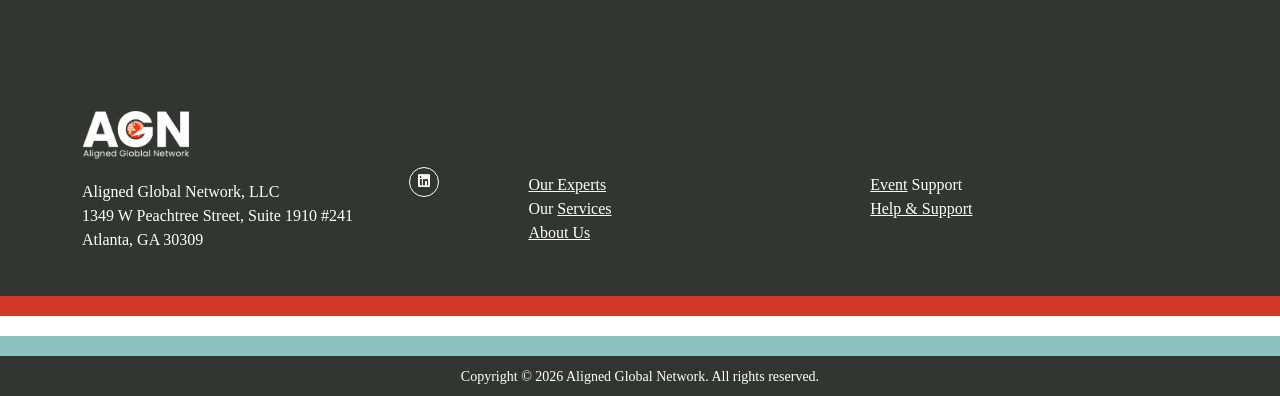
==== commit 5e2b224a: "Use relative paths so the site works under a subpath and at a domain root - every href/src switches " ====
--- a/site/index.html
+++ b/site/index.html
@@ -16,13 +16,13 @@
 
     <!-- Template Main Css Start -->
 
-    <link rel="stylesheet" href="/assets/frontend/css/bootstrap.min.css" />
+    <link rel="stylesheet" href="assets/frontend/css/bootstrap.min.css" />
     <link href="https://cdnjs.cloudflare.com/ajax/libs/font-awesome/6.5.0/css/all.min.css" rel="stylesheet" />
     <link rel="stylesheet" href="https://cdn.jsdelivr.net/npm/swiper@10/swiper-bundle.min.css" />
-    <link href="/assets/frontend/css/global.css" rel="stylesheet">
-    <link href="/assets/frontend/css/style.css" rel="stylesheet">
-    <link href="/assets/frontend/css/responsive.css" rel="stylesheet">
-    <link rel="shortcut icon" href="/assets/frontend/images/favicon.png" type="image/x-icon" />
+    <link href="assets/frontend/css/global.css" rel="stylesheet">
+    <link href="assets/frontend/css/style.css" rel="stylesheet">
+    <link href="assets/frontend/css/responsive.css" rel="stylesheet">
+    <link rel="shortcut icon" href="assets/frontend/images/favicon.png" type="image/x-icon" />
     <!-- Other Page Css -->
     
 </head>
@@ -34,25 +34,25 @@
     <header class="header">
         <div class="container">
             <div class="header-wrapper">
-                <a href="/" class="header-logo">
-                    <img src="/assets/frontend/images/logo.png" alt="" />
+                <a href="./" class="header-logo">
+                    <img src="assets/frontend/images/logo.png" alt="" />
                 </a>
                 <div class="header-content">
                     <div class="header-menu">
-                        <img src="/assets/frontend/images/menu.png" alt="" />
+                        <img src="assets/frontend/images/menu.png" alt="" />
                     </div>
                     <ul class="header-nav-lists">
                         <li>
-                            <a href="/">Home</a>
+                            <a href="./">Home</a>
                         </li>
                         <li>
                             <div class="header-dropdown">
-                                <a href="/service" aria-haspopup="true" aria-expanded="false">Our
+                                <a href="service/" aria-haspopup="true" aria-expanded="false">Our
                                     Services</a>
                             </div>
                         </li>
                         <li>
-                            <a href="/advisor" aria-haspopup="true" aria-expanded="false">Our Impact
+                            <a href="advisor/" aria-haspopup="true" aria-expanded="false">Our Impact
                                 Advisors</a>
                         </li>
                         <li>
@@ -62,24 +62,24 @@
                         <li>
                             <div class="header-dropdown">
                                 <div class="header-dropdown-item d-flex align-items-center gap-3">
-                                    <a href="/about" aria-haspopup="true" aria-expanded="false">About
+                                    <a href="about/" aria-haspopup="true" aria-expanded="false">About
                                         Us</a>
                                     <span><i class="fas fa-chevron-down"></i></span>
                                 </div>
                                 <ul class="header-dropdown-list-item">
                                     <li>
-                                        <a href="/about#team">leadership team</a>
+                                        <a href="about/#team">leadership team</a>
                                     </li>
                                 </ul>
                             </div>
                         </li>
                     </ul>
-                    <a href="/#contact" class="custom-btn get-qucte-btn">
+                    <a href="#contact" class="custom-btn get-qucte-btn">
                         <div class="get-arrow-icon"><i class="fas fa-arrow-up"></i></div>
                         <p>Let’s Connect!</p>
                     </a>
                     <div class="header-close">
-                        <img src="/assets/frontend/images/close.png" alt="" />
+                        <img src="assets/frontend/images/close.png" alt="" />
                     </div>
                 </div>
             </div>
@@ -100,7 +100,7 @@
                                     Leverage the power of the collective to unlock bold,
                   actionable solutions for your organization.
                                 </p>
-                                <a href="/service" class="custom-btn get-qucte-btn">
+                                <a href="service/" class="custom-btn get-qucte-btn">
                                     <div class="get-arrow-icon">
                                         <i class="fas fa-arrow-up"></i>
                                     </div>
@@ -108,7 +108,7 @@
                                 </a>
                             </div>
                             <div class="silder-img">
-                                <img src="/assets/uploads/tutorial/1747819095_silder-1.webp" alt="" />
+                                <img src="assets/uploads/tutorial/1747819095_silder-1.webp" alt="" />
                             </div>
                         </div>
                     </div>
@@ -120,7 +120,7 @@
                                     A dedication to the highest standards of quality in both
                   strategy and execution.
                                 </p>
-                                <a href="/service" class="custom-btn get-qucte-btn">
+                                <a href="service/" class="custom-btn get-qucte-btn">
                                     <div class="get-arrow-icon">
                                         <i class="fas fa-arrow-up"></i>
                                     </div>
@@ -128,7 +128,7 @@
                                 </a>
                             </div>
                             <div class="silder-img">
-                                <img src="/assets/uploads/tutorial/1747819130_silder-2.webp" alt="" />
+                                <img src="assets/uploads/tutorial/1747819130_silder-2.webp" alt="" />
                             </div>
                         </div>
                     </div>
@@ -140,7 +140,7 @@
                                     Deep knowledge and forward-thinking strategies fuel creative,
                   high-impact solutions tailored for long-term success.
                                 </p>
-                                <a href="/service" class="custom-btn get-qucte-btn">
+                                <a href="service/" class="custom-btn get-qucte-btn">
                                     <div class="get-arrow-icon">
                                         <i class="fas fa-arrow-up"></i>
                                     </div>
@@ -148,7 +148,7 @@
                                 </a>
                             </div>
                             <div class="silder-img">
-                                <img src="/assets/uploads/tutorial/1747819174_silder-3.webp" alt="" />
+                                <img src="assets/uploads/tutorial/1747819174_silder-3.webp" alt="" />
                             </div>
                         </div>
                     </div>
@@ -160,7 +160,7 @@
                                     Close partnerships to craft result-driven strategies that
                   create lasting, meaningful, measurable change.
                                 </p>
-                                <a href="/service" class="custom-btn get-qucte-btn">
+                                <a href="service/" class="custom-btn get-qucte-btn">
                                     <div class="get-arrow-icon">
                                         <i class="fas fa-arrow-up"></i>
                                     </div>
@@ -168,7 +168,7 @@
                                 </a>
                             </div>
                             <div class="silder-img">
-                                <img src="/assets/uploads/tutorial/1747819199_silder-4.webp" alt="" />
+                                <img src="assets/uploads/tutorial/1747819199_silder-4.webp" alt="" />
                             </div>
                         </div>
                     </div>
@@ -185,7 +185,7 @@
             <div class="row align-items-center">
                 <div class="col-lg-6 col-md-6">
                     <div class="who-are-img">
-                        <img src="/assets/frontend/images/who-img.png" alt="" />
+                        <img src="assets/frontend/images/who-img.png" alt="" />
                     </div>
                 </div>
                 <div class="col-lg-6 col-md-6">
@@ -225,7 +225,7 @@
                                             organizational priorities and deliver within your
                                             budget.
                                         </p>
-                                        <a href="/service" class="custom-btn get-qucte-btn mt-3">
+                                        <a href="service/" class="custom-btn get-qucte-btn mt-3">
                                             <div class="get-arrow-icon">
                                                 <i class="fas fa-arrow-up"></i>
                                             </div>
@@ -241,7 +241,7 @@
                                             <br />
                                             Discovery | Design | Execute.
                                         </p>
-                                        <a href="/advisor" class="custom-btn get-qucte-btn mt-3">
+                                        <a href="advisor/" class="custom-btn get-qucte-btn mt-3">
                                             <div class="get-arrow-icon">
                                                 <i class="fas fa-arrow-up"></i>
                                             </div>
@@ -287,52 +287,52 @@
                     <div class="swiper-wrapper">
                                                     <div class="swiper-slide">
                                 <div class="company-logo-item">
-                                    <img src="/assets/uploads/tutorial/1747822582_8.webp" alt="" />
-                                </div>
-                            </div>
-                                                    <div class="swiper-slide">
-                                <div class="company-logo-item">
-                                    <img src="/assets/uploads/tutorial/1747822595_1.webp" alt="" />
-                                </div>
-                            </div>
-                                                    <div class="swiper-slide">
-                                <div class="company-logo-item">
-                                    <img src="/assets/uploads/comapny/1747822608_gpallc_logo.webp" alt="" />
-                                </div>
-                            </div>
-                                                    <div class="swiper-slide">
-                                <div class="company-logo-item">
-                                    <img src="/assets/uploads/comapny/1747822619_9.webp" alt="" />
-                                </div>
-                            </div>
-                                                    <div class="swiper-slide">
-                                <div class="company-logo-item">
-                                    <img src="/assets/uploads/comapny/1747822629_10.webp" alt="" />
-                                </div>
-                            </div>
-                                                    <div class="swiper-slide">
-                                <div class="company-logo-item">
-                                    <img src="/assets/uploads/comapny/1747822644_11.webp" alt="" />
-                                </div>
-                            </div>
-                                                    <div class="swiper-slide">
-                                <div class="company-logo-item">
-                                    <img src="/assets/uploads/comapny/1747822653_4.webp" alt="" />
-                                </div>
-                            </div>
-                                                    <div class="swiper-slide">
-                                <div class="company-logo-item">
-                                    <img src="/assets/uploads/comapny/1747822666_5.webp" alt="" />
-                                </div>
-                            </div>
-                                                    <div class="swiper-slide">
-                                <div class="company-logo-item">
-                                    <img src="/assets/uploads/comapny/1747822677_6.webp" alt="" />
-                                </div>
-                            </div>
-                                                    <div class="swiper-slide">
-                                <div class="company-logo-item">
-                                    <img src="/assets/uploads/comapny/1748144091_tol.webp" alt="" />
+                                    <img src="assets/uploads/tutorial/1747822582_8.webp" alt="" />
+                                </div>
+                            </div>
+                                                    <div class="swiper-slide">
+                                <div class="company-logo-item">
+                                    <img src="assets/uploads/tutorial/1747822595_1.webp" alt="" />
+                                </div>
+                            </div>
+                                                    <div class="swiper-slide">
+                                <div class="company-logo-item">
+                                    <img src="assets/uploads/comapny/1747822608_gpallc_logo.webp" alt="" />
+                                </div>
+                            </div>
+                                                    <div class="swiper-slide">
+                                <div class="company-logo-item">
+                                    <img src="assets/uploads/comapny/1747822619_9.webp" alt="" />
+                                </div>
+                            </div>
+                                                    <div class="swiper-slide">
+                                <div class="company-logo-item">
+                                    <img src="assets/uploads/comapny/1747822629_10.webp" alt="" />
+                                </div>
+                            </div>
+                                                    <div class="swiper-slide">
+                                <div class="company-logo-item">
+                                    <img src="assets/uploads/comapny/1747822644_11.webp" alt="" />
+                                </div>
+                            </div>
+                                                    <div class="swiper-slide">
+                                <div class="company-logo-item">
+                                    <img src="assets/uploads/comapny/1747822653_4.webp" alt="" />
+                                </div>
+                            </div>
+                                                    <div class="swiper-slide">
+                                <div class="company-logo-item">
+                                    <img src="assets/uploads/comapny/1747822666_5.webp" alt="" />
+                                </div>
+                            </div>
+                                                    <div class="swiper-slide">
+                                <div class="company-logo-item">
+                                    <img src="assets/uploads/comapny/1747822677_6.webp" alt="" />
+                                </div>
+                            </div>
+                                                    <div class="swiper-slide">
+                                <div class="company-logo-item">
+                                    <img src="assets/uploads/comapny/1748144091_tol.webp" alt="" />
                                 </div>
                             </div>
                                             </div>
@@ -357,7 +357,7 @@
                     <div class="col-lg-4 col-md-4">
                         <div class="our-promote-content our-promote-content-1">
                             <div class="our-promote-icon-img">
-                                <img src="/assets/frontend/images/promote-1.png" alt="" />
+                                <img src="assets/frontend/images/promote-1.png" alt="" />
                             </div>
                             <div class="our-promote-text">
                                 <h4>Advisory Solutions</h4>
@@ -371,7 +371,7 @@
                     <div class="col-lg-4 col-md-4">
                         <div class="our-promote-content our-promote-content-2">
                             <div class="our-promote-icon-img">
-                                <img src="/assets/frontend/images/promote-2.png" alt="" />
+                                <img src="assets/frontend/images/promote-2.png" alt="" />
                             </div>
                             <div class="our-promote-text">
                                 <h4>TECHNOLOGY ENABLEMENT</h4>
@@ -387,7 +387,7 @@
                     <div class="col-lg-4 col-md-4">
                         <div class="our-promote-content our-promote-content-3">
                             <div class="our-promote-icon-img">
-                                <img src="/assets/frontend/images/promote-3.svg" alt="" />
+                                <img src="assets/frontend/images/promote-3.svg" alt="" />
                             </div>
                             <div class="our-promote-text our-promote-text-3">
                                 <h4>Event Services</h4>
@@ -418,7 +418,7 @@
                         <!-- <p>/ Our Service /</p> -->
                         <h4>Why work with us</h4>
                     </div>
-                    <a href="/service" class="custom-btn get-qucte-btn get-all-qucte-btn">
+                    <a href="service/" class="custom-btn get-qucte-btn get-all-qucte-btn">
                         <div class="get-arrow-icon">
                             <i class="fas fa-arrow-up"></i>
                         </div>
@@ -490,7 +490,7 @@
                 <div class="col-md-6">
                     <div class="request-call-item">
                         <div class="request-call-img">
-                            <img src="/assets/frontend/images/request-img.png" alt="" />
+                            <img src="assets/frontend/images/request-img.png" alt="" />
                         </div>
                     </div>
                 </div>
@@ -510,8 +510,8 @@
                      <div class="footer-left">
                          <div class="foot-logo-wrapper">
                              <div class="footer-img">
-                                 <a href="/">
-                                     <img src="/assets/frontend/images/footer-logo.png" alt="" />
+                                 <a href="./">
+                                     <img src="assets/frontend/images/footer-logo.png" alt="" />
                                  </a>
                              </div>
                              <div class="footer-address">
@@ -537,24 +537,24 @@
                          <div class="footer-menu-item">
                              <ul>
                                  <li>
-                                     <a href="/advisor" class="mobile-fotter">Our Experts</a>
+                                     <a href="advisor/" class="mobile-fotter">Our Experts</a>
                                  </li>
                                  <li>
                                      <span>Our</span>
-                                     <a href="/service" class="mobile-fotter">Services</a>
+                                     <a href="service/" class="mobile-fotter">Services</a>
                                  </li>
                                  <li>
-                                     <a href="/about"class="mobile-fotter">About Us</a>
+                                     <a href="about/"class="mobile-fotter">About Us</a>
                                  </li>
                              </ul>
                          </div>
                          <div class="footer-menu-item">
                              <ul>
                                  <li>
-                                     <a href="/advisor#events">Event </a>
+                                     <a href="advisor/#events">Event </a>
                                      <span>Support</span>
                                  </li>
-                                 <li><a href="/#contact">Help & Support </a></li>
+                                 <li><a href="#contact">Help & Support </a></li>
                              </ul>
                          </div>
                      </div>
@@ -581,8 +581,8 @@
 
     <!-- Vendor JS Files -->
     <script src="https://cdn.jsdelivr.net/npm/swiper@10/swiper-bundle.min.js"></script>
-    <script src="/assets/frontend/js/bootstrap.bundle.min.js"></script>
-    <script src="/assets/frontend/js/custom.js"></script>
+    <script src="assets/frontend/js/bootstrap.bundle.min.js"></script>
+    <script src="assets/frontend/js/custom.js"></script>
     
     </body>
 
--- a/site/assets/frontend/css/global.css
+++ b/site/assets/frontend/css/global.css
@@ -0,0 +1,122 @@
+@import url('https://fonts.googleapis.com/css2?family=Poppins:ital,wght@0,100;0,200;0,300;0,400;0,500;0,600;0,700;0,800;0,900;1,100;1,200;1,300;1,400;1,500;1,600;1,700;1,800;1,900&display=swap');
+* {
+  padding: 0;
+  margin: 0;
+  outline: none;
+  box-sizing: border-box;
+}
+
+/*===== VARIABLES CSS =====*/
+
+:root {
+  /*========== Colors ==========*/
+  --primary-color: #8bc2bf;
+  --secoundary-color: #d23828;
+  --black-color: #333533;
+  --white-color: #ffffff;
+  --body-color: #ffffff;
+  --primary-font: "Poppins", serif;
+  --body-font: "Poppins", serif;
+
+  --sec-title-font: 25px;
+  --p-font: 16px;
+  --m-title: 25px;
+  --l-title: 36px;
+  --p-font-height: 24px;
+  --lp-font-height: 50px;
+  /*========== Font weight ==========*/
+  --font-medium: 400;
+  --font-semi-bold: 600;
+}
+
+/*========== BASE ==========*/
+
+*,
+::before,
+::after {
+  box-sizing: border-box;
+}
+
+html {
+  scroll-behavior: smooth;
+}
+div#__next {
+  overflow-x: hidden;
+}
+body {
+  background: var(--white-color);
+  color: #11142d;
+  font-size: var(--p-font);
+  font-weight: 400;
+  font-family: var(--body-font);
+  line-height: var(--p-font-height);
+  overflow-x: hidden;
+}
+img {
+  vertical-align: middle;
+  height: auto;
+}
+
+a {
+  text-decoration: none;
+  display: inline-block;
+}
+
+a:hover {
+  text-decoration: none;
+  color: var(--main-color);
+}
+
+ul,
+ol {
+  padding: 0;
+  list-style: none;
+}
+
+button:focus {
+  outline: none;
+}
+
+/* ============================GENERAL STYLE END======= */
+
+h1,
+h2,
+h3,
+h4,
+h5,
+h6,
+p,
+ul,
+li,
+span,
+label {
+  margin: 0;
+}
+
+.cpb-0{
+padding: 0!important;
+}
+.ovh {
+  overflow: hidden;
+}
+
+table.table {
+  white-space: nowrap;
+}
+
+/* ===================custom button============ */
+
+.custom-btn {
+  width: fit-content;
+  padding: 6px 22px 6px 6px;
+  border-radius: 50px;
+  border: none;
+  outline: none;
+  color: #fff;
+  font-size: 14px;
+  transition: 0.3s;
+  background: var(--secoundary-color);
+  display: flex;
+  align-items: center;
+  gap: 10px;
+}
--- a/site/assets/frontend/css/style.css
+++ b/site/assets/frontend/css/style.css
@@ -0,0 +1,1195 @@
+ul.header-nav-lists {
+    display: flex;
+    gap: 54px;
+    align-items: center;
+}
+
+.header-content {
+    display: flex;
+    align-items: center;
+    gap: 50px;
+}
+a.header-logo img {
+    width: 130px;
+}
+.hero-item {
+    position: relative;
+    width: 100%;
+    display: flex;
+    align-items: center;
+    justify-content: center;
+    height: 860px;
+}
+
+ul.header-nav-lists li a {
+    color: var(--white-color);
+    font-size: 16px;
+}
+
+.header-dropdown {
+    position: relative;
+}
+
+.header-dropdown ul {
+    width: 183px;
+    position: absolute;
+    background: var(--white-color);
+    padding: 10px 20px;
+    right: 0px;
+    opacity: 0;
+    visibility: hidden;
+    transform: translateY(-10px);
+    box-shadow: rgba(120, 119, 119, 0.33) 1px 4px 5px;
+    border: 1px solid rgb(241, 241, 241);
+    border-radius: 3px 3px 6px 6px;
+    transition: opacity 0.3s, transform 0.3s, visibility 0.3s;
+}
+
+.header-dropdown:hover ul {
+    opacity: 1;
+    visibility: visible;
+    transform: translateY(0px);
+}
+
+.header-wrapper {
+    display: flex;
+    align-items: center;
+    justify-content: space-between;
+}
+
+ul.header-nav-lists {
+    display: flex;
+    gap: 54px;
+    align-items: center;
+}
+
+.header {
+    position: fixed;
+    width: 100%;
+    z-index: 11;
+    padding: 20px 0px;
+    box-shadow: rgba(0, 0, 0, 0.1) 0px 4px 6px;
+    background: var(--white-color);
+}
+
+.header.scrolled {
+    padding: 20px 0px;
+    border: none;
+    backdrop-filter: blur(10px);
+    background: var(--white-color);
+}
+
+.hero-item {
+    position: relative;
+    width: 100%;
+    display: flex;
+    align-items: center;
+    justify-content: center;
+    height: 80vh;
+}
+
+.hero-slider {
+    position: relative;
+    width: 100%;
+    height: 100%;
+}
+
+.silder-img img {
+    display: block;
+    width: 100%;
+    height: 100%;
+}
+
+.hero-slider .swiper-pagination {
+    position: absolute;
+    transform: translateX(-50%);
+    display: flex;
+    align-items: center;
+    justify-content: center;
+    gap: 10px;
+    width: 100%;
+    bottom: 50px !important;
+    left: 50% !important;
+}
+
+.hero-slider .swiper-pagination-bullet {
+    width: 310px;
+    height: 3px;
+    background-color: white;
+    border-radius: 0px;
+    opacity: 0.5;
+    position: relative;
+    overflow: hidden;
+}
+
+.hero-slider .swiper-pagination-bullet::before {
+    content: "";
+    position: absolute;
+    top: 0px;
+    left: 0px;
+    height: 100%;
+    width: 0%;
+    background-color: rgb(255, 255, 255);
+    transition: width 3s linear;
+}
+
+.hero-slider .swiper-pagination-bullet-active {
+    opacity: 1;
+    background-color: rgba(255, 255, 255, 0.475);
+}
+
+.hero-slider .swiper-pagination-bullet-active::before {
+    width: 100%;
+    animation: 3s linear 0s 1 normal forwards running slider;
+}
+
+@keyframes slider {
+    0% {
+        width: 0%;
+    }
+
+    100% {
+        width: 100%;
+    }
+}
+
+.hero-content {
+    position: absolute;
+    max-width: 640px;
+    text-align: center;
+    display: flex;
+    align-items: center;
+    justify-content: center;
+    flex-direction: column;
+    gap: 25px;
+    color: var(--white-color);
+}
+.hero-item-sidee:nth-child(3) .hero-item .hero-content {
+    position: absolute;
+    left: 200px;
+    text-align: left;
+    max-width: 500px;
+    display: flex;
+    flex-direction: column;
+    align-items: flex-start;
+}
+
+.hero-content p {
+    font-size: 18px;
+    line-height: 140%;
+}
+
+ul.header-nav-lists li a {
+    color: var(--black-color);
+    font-size: 16px;
+    font-weight: 500;
+    transition: 0.4s;
+    text-transform: capitalize;
+}
+
+ul.header-nav-lists li a:hover {
+    color: var(--secoundary-color);
+}
+
+.get-arrow-icon {
+    display: flex;
+    align-items: center;
+    justify-content: center;
+    width: 36px;
+    height: 36px;
+    background: var(--white-color);
+    font-size: 16px;
+    color: var(--secoundary-color);
+    border-radius: 50%;
+}
+
+.get-arrow-icon i {
+    transform: rotate(45deg);
+}
+
+.custom-btn:hover {
+    color: var(--white-color);
+}
+
+section.hero {
+    position: relative;
+    padding-top: 100px;
+}
+
+.hero-item::before {
+    content: "";
+    width: 100%;
+    height: 100%;
+    background: var(--black-color);
+    position: absolute;
+    opacity: 0.6;
+}
+
+.hero-content h1 {
+    font-size: 60px;
+    font-weight: 600;
+}
+
+.who-are-img img {
+    width: 100%;
+}
+
+.who-are-content h2 {
+    font-size: 40px;
+    font-weight: 600;
+    margin-bottom: 20px;
+    margin-top: 8px;
+    color: var(--primary-color);
+}
+
+p.who-are-text {
+    color: rgb(70, 70, 70);
+    margin-bottom: 10px;
+}
+
+.who-are-items {
+    margin-top: 30px;
+}
+
+.who-are-item h4 {
+    font-size: 20px;
+    font-weight: 600;
+    color: var(--black-color);
+    margin-bottom: 10px;
+}
+
+.who-are-item {
+    margin-bottom: 30px;
+}
+
+section.who-are {
+    background: rgb(255, 255, 255);
+    padding: 100px 0px 70px;
+}
+
+section.count-down {
+    background: var(--primary-color);
+    padding: 80px 0px;
+}
+
+.count-down-item {
+    display: flex;
+    align-items: center;
+    justify-content: center;
+    flex-direction: column;
+    gap: 10px;
+    color: var(--black-color);
+}
+
+.count-down-item h2 {
+    font-size: 42px;
+    font-weight: 600;
+}
+
+section.our-promote {
+    position: relative;
+}
+
+.our-promote-bg {
+    background-image: url("../images/who-bg.png");
+    width: 100%;
+    height: 100%;
+    background-size: 100%;
+    background-repeat: no-repeat;
+    padding: 100px 0px;
+}
+
+.our-service-left h4 {
+    font-size: 42px;
+    font-weight: 400;
+    color: var(--black-color);
+}
+
+.our-service-left h5 {
+    font-size: 30px;
+    font-weight: 600;
+    color: var(--black-color);
+    padding-top: 10px;
+}
+.our-promote-header {
+    display: flex;
+    align-items: center;
+    justify-content: center;
+    flex-direction: column;
+    padding-bottom: 80px;
+    width: 60%;
+    margin: auto;
+    text-align: center;
+}
+
+.our-promote-header h1 {
+    font-size: 42px;
+    color: var(--black-color);
+    margin-top: 10px;
+    margin-bottom: 10px;
+}
+
+.our-promote-header p {
+    color: var(--primary-color);
+}
+
+.our-promote-header .short-text {
+    color: var(--black-color);
+}
+
+.our-promote-content {
+    content: "";
+    width: 100%;
+    height: 100%;
+    padding: 50px 40px;
+    border-radius: 20px;
+}
+
+.our-promote-content-1 {
+    background-image: url("../../frontend/images/promote-bg-1.png");
+}
+
+.our-promote-content-2 {
+    background-image: url("../../frontend/images/promote-bg-2.png");
+}
+
+.our-promote-content-3 {
+    background-image: url("../../frontend/images/promote-bg-3.png");
+}
+
+section.our-promote {
+    background: rgb(255, 255, 255);
+    position: relative;
+    z-index: 1;
+}
+
+.our-promote-icon-img img {
+    width: 48px;
+    height: 48px;
+}
+
+.our-promote-icon-img {
+    margin-bottom: 30px;
+}
+
+.our-promote-text {
+    color: var(--white-color);
+}
+
+.our-promote-text h4 {
+    font-size: 24px;
+    font-weight: 600;
+    text-transform: uppercase;
+    margin-bottom: 12px;
+}
+
+.help-bg {
+    position: relative;
+    height: 328px;
+}
+
+.help-bg-item {
+    position: fixed;
+    top: 0px;
+    left: 0px;
+    width: 100%;
+    height: 100%;
+    background-image: url("../images/help-bg.jpg");
+    background-size: cover;
+    background-position: center center;
+    background-repeat: no-repeat;
+    z-index: -1;
+}
+
+.our-service {
+    position: relative;
+    z-index: 1;
+    padding: 50px 0px;
+    background-color: rgb(255, 255, 255);
+}
+
+.our-service-wrapper {
+    position: relative;
+}
+
+.our-service-header {
+    display: flex;
+    align-items: center;
+    justify-content: space-between;
+    margin-bottom: 60px;
+}
+.our-service-header-who {
+    justify-content: center;
+    position: relative;
+}
+.service-main-wrapper .our-service:nth-child(4) .our-service-header {
+    display: none;
+}
+.service-main-wrapper .our-service:nth-child(6) .our-service-header {
+    display: none;
+}
+
+.get-all-qucte-btn {
+    position: absolute;
+    right: 0;
+}
+.our-service-item a {
+    color: var(--primary-color);
+    font-size: 20px;
+    margin-bottom: 13px;
+}
+
+.our-service-item h3 {
+    font-size: 20px;
+    font-weight: 600;
+    padding-bottom: 10px;
+}
+a.service-link-btn {
+    font-size: 14px;
+    margin-top: 10px;
+    color: var(--black-color);
+    font-weight: 500;
+}
+
+a.service-link-btn span i {
+    transform: rotate(45deg);
+}
+
+section.request-call {
+    background: var(--black-color);
+    padding: 100px 0px 100px;
+}
+
+.request-call-item {
+    width: 100%;
+    color: var(--white-color);
+}
+
+.request-call-img {
+    padding-left: 60px;
+}
+
+.request-call-img img {
+    width: 100%;
+}
+
+.request-call-item h3 {
+    font-size: 42px;
+    color: var(--white-color);
+    font-weight: 600;
+    margin-bottom: 13px;
+    margin-top: 8px;
+}
+
+.request-call-form {
+    margin-top: 20px;
+    width: 100%;
+}
+
+.input-fuild-item input {
+    width: 100%;
+    padding: 12px 20px;
+    border-radius: 8px;
+    border: none;
+}
+
+.input-fuild-item select {
+    width: 100%;
+    padding: 15px 20px;
+    border-radius: 8px;
+    border: none;
+}
+
+.input-fuild-item textarea {
+    width: 100%;
+    padding: 15px 20px;
+    border-radius: 10px;
+    border: none;
+}
+
+.input-fuild-item {
+    margin-bottom: 15px;
+}
+
+.footer-item-list-1 {
+    background: var(--black-color);
+    height: 30px;
+    padding-top: 11px;
+}
+
+.footer-item-list {
+    display: grid;
+    grid-template-columns: 57% 24%;
+    gap: 100px;
+    justify-content: space-between;
+    align-items: end;
+    color: var(--white-color);
+}
+
+.footer-right {
+    display: grid;
+    gap: 14px;
+    grid-template-columns: 1fr 1fr;
+    justify-content: flex-end;
+}
+
+.footer-right h3 {
+    font-size: 17px;
+    color: var(--black-color);
+}
+
+.footer-img a img {
+    width: 170px;
+}
+
+footer.footer {
+    padding-top: 100px;
+    background: var(--black-color);
+}
+
+.footer-email-input {
+    display: flex;
+    width: 100%;
+    justify-content: space-between;
+    padding: 3px 3px 3px 20px;
+    border-radius: 50px;
+    border: 2px solid rgb(157, 159, 157);
+    background: rgba(255, 255, 255, 0.84);
+}
+
+.footer-item-list-2 {
+    background: var(--black-color);
+}
+
+.footer-email-input input {
+    background: none;
+    border: none;
+    width: 100%;
+    padding: 5px;
+}
+
+.footer-email-input button {
+    background: var(--secoundary-color);
+    white-space: nowrap;
+    padding: 2px 20px 2px 3px;
+}
+
+.footer-email-input button .get-arrow-icon {
+    color: var(--secoundary-color);
+}
+
+.footer-menu-item ul li a {
+    color: var(--white-color);
+    text-decoration: underline;
+}
+
+.footer-menu-item ul li a:hover {
+    color: var(--secoundary-color);
+}
+
+.footer-item-list-3 {
+    background: var(--black-color);
+    height: 98px;
+}
+
+.footer-social-media ul {
+    display: flex;
+    align-items: center;
+    gap: 12px;
+    padding-bottom: 8px;
+}
+
+.footer-social-media ul li {
+    width: 30px;
+    height: 30px;
+    display: flex;
+    align-items: center;
+    justify-content: center;
+    border: 1px solid var(--white-color);
+    border-radius: 50%;
+}
+
+.footer-social-media ul li a {
+    font-size: 14px;
+    color: var(--white-color);
+}
+
+.footer-item-list-4 {
+    background: var(--black-color);
+    height: 40px;
+    color: rgb(255, 255, 255);
+}
+
+.footer-menu-item ul li {
+    padding-bottom: 0px;
+}
+
+.footer-item-list-2 .footer-item-list {
+    align-items: center;
+    height: 40px;
+    position: relative;
+}
+
+.footer-copyright-content {
+    text-align: center;
+    display: flex;
+    align-items: center;
+    justify-content: center;
+    height: auto;
+    padding-top: 9px;
+    font-size: 14px;
+}
+
+.silder-img {
+    height: 100%;
+    width: 100%;
+}
+
+/* .footer-menu-item .mobile-fotter {
+  display: none;
+} */
+
+section.strategic {
+    padding: 200px 0px 100px;
+    background: var(--primary-color);
+    color: var(--black-color);
+}
+
+.strategic-item h1 {
+    font-size: 42px;
+    font-weight: 600;
+    margin-top: 10px;
+    padding-bottom: 15px;
+    text-transform: capitalize;
+}
+
+ul.strategic-list {
+    padding-left: 20px;
+    margin-top: 20px;
+}
+
+ul.strategic-list li {
+    list-style: disc;
+}
+
+ul.strategic-list li a {
+    display: flex;
+    gap: 14px;
+    font-size: 16px;
+}
+
+.strategic-item h1 span {
+    color: var(--secoundary-color);
+}
+
+.strate-shot-title {
+    font-weight: 500;
+    margin-bottom: 16px;
+}
+
+.srategic-list-item {
+    margin-bottom: 25px;
+}
+
+.srategic-list-item h4 {
+    font-size: 35px;
+    font-weight: 600;
+    margin-bottom: 10px;
+}
+
+.our-service-item ul {
+    padding-left: 20px;
+}
+
+.our-service-item ul li {
+    list-style: disc;
+    padding-bottom: 9px;
+}
+
+section.team {
+    padding: 80px 0px;
+}
+
+.team-header {
+    display: flex;
+    align-items: center;
+    justify-content: center;
+    flex-direction: column;
+    gap: 5px;
+    margin-bottom: 80px;
+}
+
+.team-header h1 {
+    font-size: 42px;
+    font-weight: 600;
+    text-transform: uppercase;
+}
+
+.team-card-items {
+    display: grid;
+    grid-template-columns: 1fr 1fr 1fr;
+    gap: 30px 30px;
+    width: 80%;
+    margin: auto;
+}
+.team-card-items .team-card-item-advisory:nth-child(6) .team-profile-pic {
+    display: none;
+}
+.technology-card-items .team-card-item-advisory:nth-child(3) .team-profile-pic {
+    display: none;
+}
+.team-card-item {
+    background: rgb(255, 255, 255);
+    box-shadow: rgba(4, 31, 80, 0.26) 4px 4px 4px 0px;
+    border-radius: 10px;
+    overflow: hidden;
+    height: 100%;
+}
+
+.our-service-header-about {
+    margin-bottom: 20px;
+}
+
+.service-text {
+    font-weight: 600;
+    font-size: 35px;
+    margin-top: 50px;
+    color: var(--primary-color);
+}
+
+.team-img img {
+    width: 100%;
+}
+
+.team-details {
+    padding: 20px 20px 10px;
+}
+
+.team-details .team-name {
+    font-size: 19px;
+    color: var(--secoundary-color);
+    margin-bottom: 5px;
+    font-weight: 600;
+    line-height: 139%;
+}
+
+.team-details h4 {
+    font-size: 14px;
+    line-height: 130%;
+    margin-bottom: 10px;
+    font-weight: 300;
+}
+
+.team-details p {
+    color: rgb(125, 125, 125);
+}
+
+a.team-website {
+    padding: 10px 20px 20px;
+    border-top: 1px solid rgb(221, 221, 221);
+    width: 100%;
+    color: var(--secoundary-color);
+}
+
+a.team-website:hover {
+    color: var(--secoundary-color);
+}
+
+.our-promote-text-3 {
+    color: var(--black-color);
+}
+
+.footer-item-list-3 .footer-item-list {
+    padding: 0px 0px;
+}
+
+.footer-item-list-2 .footer-right {
+    padding-top: 8px;
+}
+
+.footer-item-list-2 .mobile-list-item {
+    display: none;
+}
+
+.footer-left {
+    margin-top: -50px;
+}
+
+.footer-social-media {
+    margin-bottom: -12px;
+}
+
+.footer-item-list-1 .footer-right h3 {
+    color: rgb(255, 255, 255);
+    font-weight: 300;
+}
+
+.footer-item-list-2 .footer-menu-item ul li a {
+    color: var(--white-color);
+    font-weight: 300;
+    cursor: pointer;
+    transition: 0.4s;
+}
+.footer-menu-item ul li a:hover {
+    color: var(--secoundary-color);
+}
+.strategic-advisor {
+    padding-top: 180px !important;
+    background-color: var(--primary-color);
+}
+
+.strategic-page {
+    padding-top: 80px;
+}
+
+.our-service-about {
+    background: var(--primary-color);
+}
+
+.our-service-about-tow {
+    background: var(--primary-color);
+}
+
+.footer-item-list-red {
+    height: 20px;
+    background: var(--secoundary-color);
+}
+
+.footer-item-list-white {
+    height: 20px;
+    background: var(--white-color);
+}
+
+.footer-item-list-bule {
+    height: 20px;
+    background: var(--primary-color);
+}
+.footer-right a {
+    color: var(--white-color);
+    font-weight: 300;
+}
+.footer-menu-item a {
+    color: var(--white-color);
+    font-weight: 300;
+}
+.technology {
+    padding-bottom: 80px;
+    background: var(--primary-color);
+}
+.events {
+    padding-bottom: 80px;
+    background: var(--primary-color);
+}
+.about-details {
+    padding-top: 180px;
+}
+.about-details-wrapper h3 {
+    padding-bottom: 20px;
+    font-size: 30px;
+    font-weight: 600;
+}
+.about-details {
+    padding-top: 180px;
+    padding-bottom: 80px;
+}
+.about-details-wrapper p a {
+    color: var(--secoundary-color);
+    transition: 0.4s;
+}
+.about-details-wrapper p a:hover {
+    color: var(--secoundary-color);
+    text-decoration: underline;
+}
+ul.header-dropdown-list-item li {
+    margin-bottom: 8px;
+}
+ul.header-dropdown-list-item li:hover a {
+    text-decoration: underline;
+}
+section.company-logo {
+    padding: 20px 0;
+    background: var(--primary-color);
+}
+.company-logo-item img {
+    width: 100%;
+}
+.company-logo-item {
+    border: 1px solid #ddd;
+    border-radius: 6px;
+    overflow: hidden;
+    height: 170px;
+    display: flex;
+    align-items: center;
+    justify-content: center;
+    padding: 20px;
+    background: var(--white-color);
+    box-shadow: 0 4px 6px -1px rgba(0, 0, 0, 0.1),
+        0 2px 4px -2px rgba(0, 0, 0, 0.1);
+}
+
+.mySwiperCompany {
+    padding: 20px 20px;
+}
+.footer-img a img {
+    width: 110px;
+}
+.footer-left {
+    display: flex;
+    align-items: center;
+    gap: 20px;
+    justify-content: space-between;
+}
+.footer-address {
+    margin-top: 20px;
+}
+.footer-address p {
+    font-size: 16px;
+    font-weight: 400;
+}
+
+/* ================= */
+.team-card-item-advisory {
+    position: relative;
+    overflow: hidden;
+    cursor: pointer;
+    display: flex;
+    align-items: center;
+    justify-content: center;
+    height: 320px;
+    background: rgb(255, 255, 255);
+    box-shadow: rgba(4, 31, 80, 0.26) 4px 4px 4px 0px;
+    border-radius: 10px;
+    border: 1px solid #ddd;
+}
+.team-content-advisory {
+    position: absolute;
+    top: 0;
+    left: 0;
+    width: 100%;
+    height: 100%;
+    background: rgba(0, 0, 0, 0.8);
+    color: white;
+    display: flex;
+    flex-direction: column;
+    justify-content: center;
+    align-items: center;
+    opacity: 0;
+    transition: opacity 0.3s ease-in-out;
+    text-align: center;
+}
+
+.team-card-item-advisory:hover .team-content-advisory {
+    opacity: 1;
+}
+.team-logo img {
+    width: 200px;
+    height: auto;
+}
+
+.team-profile-pic {
+    width: 130px;
+    height: 130px;
+    border-radius: 50%;
+    margin-bottom: 10px;
+}
+.team-content-advisory .team-details {
+    padding: 20px 20px 10px;
+    display: flex;
+    flex-direction: column;
+    /* gap: 10px; */
+    align-items: center;
+    justify-content: center;
+}
+
+.team-content-advisory .team-details .team-name {
+    color: var(--white-color);
+}
+.service-img-add {
+    display: flex;
+    align-items: center;
+    justify-content: center;
+}
+.service-img-add img {
+    width: 90%;
+    border-radius: 10px;
+}
+
+.help-serve-bg {
+    height: 220px;
+}
+.our-service-header-con {
+    margin-bottom: 20px;
+}
+
+.team-short-title {
+    font-size: 16px;
+    font-weight: 500;
+    padding-bottom: 10px;
+}
+
+/* =============== Donate ======== */
+.donate-wrapper {
+    display: grid;
+    grid-template-columns: 1fr 1fr;
+    align-items: center;
+    justify-content: center;
+    background: #8bc2bf;
+}
+
+section.donate {
+    padding: 102px 0 100px 0;
+}
+
+.donate-wrapper .donate-left {
+    width: 100%;
+}
+
+.donate-wrapper .donate-left img {
+    width: 100%;
+}
+
+.donate-right .donate-text {
+    font-size: 29px;
+    line-height: 140%;
+    padding-bottom: 20px;
+    font-weight: 300;
+}
+
+.donate-right {
+    padding: 0 60px;
+}
+.donate-form-wrappr {
+    position: relative;
+    padding: 30px;
+}
+
+.donate-form-step {
+}
+
+.donate-logo {
+    display: flex;
+    align-items: center;
+    justify-content: center;
+    width: 100%;
+}
+
+.donate-logo img {
+    width: 150px;
+}
+
+.donate-header-item {
+    display: flex;
+    align-items: center;
+    justify-content: center;
+    width: 100%;
+    padding-top: 20px;
+    gap: 10px;
+}
+
+.donate-header-item .donate-btn {
+    width: 100%;
+    background: none;
+    border: none;
+    color: #f85525;
+    border: 1px solid #f85525;
+    padding: 5px 20px;
+}
+.donate-header-item .donate-btn.active {
+    background: #f85525;
+    border: 1px solid #f85525;
+    color: #fff;
+}
+.donate-stap-1-content {
+    margin-top: 24px;
+}
+
+.donate-stap-1-list {
+    display: grid;
+    grid-template-columns: 1fr 1fr;
+    gap: 10px;
+    padding: 15px 0;
+}
+
+.donate-stap-1-list .donate-price-btn {
+    background: #fff;
+    border: 1px solid #ddd;
+    transition: 0.4s;
+    padding: 5px 20px;
+}
+.donate-stap-1-list .donate-price-btn:hover {
+    border: 1px solid #f85525;
+}
+.form-input-item input {
+    width: 100%;
+    padding: 7px 20px;
+    background: #fff;
+    border: 1px solid #ddd;
+    border-radius: 5px;
+    margin-bottom: 15px;
+}
+.contuine-btn {
+    width: 100%;
+    border: none;
+    background: #f85525;
+    color: #fff;
+    font-size: 18px;
+    padding: 6px;
+    border-radius: 4px;
+}
+.donate-form-wrappr .btn-close {
+    position: absolute;
+    top: 15px;
+    right: 15px;
+}
+.donate-form-step {
+    display: none;
+}
+ul.donate-card-item {
+    padding-top: 15px;
+}
+
+li.donate-card-item-list {
+    display: flex;
+    align-items: center;
+    justify-content: space-between;
+    padding-bottom: 10px;
+    gap: 10px;
+    margin-bottom: 10px;
+    border-bottom: 1px solid #ddd;
+}
+
+li.donate-card-item-list h3 {
+    font-size: 18px;
+    font-weight: 500;
+}
+
+.form-checkbox-item {
+    display: flex;
+    justify-content: flex-start;
+    align-items: center;
+    gap: 10px;
+    margin-bottom: 20px;
+}
+.form-checkbox-item .checkbox-item {
+    width: fit-content;
+    margin-bottom: 0;
+}
+h3.donate-info-title {
+    font-size: 18px;
+    padding-bottom: 10px;
+    margin-top: 15px;
+}
+.card-info-wrapper {
+    display: flex;
+    align-items: center;
+    justify-content: space-between;
+    padding-bottom: 10px;
+    gap: 10px;
+}
+.card-info-wrapper img {
+    width: fit-content;
+}
+.card-info-wrapper h2 {
+    font-size: 18px;
+    font-weight: 600;
+}
--- a/site/assets/frontend/css/responsive.css
+++ b/site/assets/frontend/css/responsive.css
@@ -0,0 +1,393 @@
+.header-content.expanded {
+    position: fixed;
+    top: 0;
+    left: 0;
+    width: 100%;
+    height: 100vh;
+    flex-direction: column;
+    align-items: center;
+    justify-content: start;
+    background-color: var(--white-color);
+    z-index: 999;
+    padding-top: 100px;
+    transition: 0.3s;
+}
+.header-content.expanded .custom-btn {
+    display: flex;
+}
+.header-content.expanded .header-menu {
+    display: none;
+}
+.header-nav-lists.active {
+    display: flex;
+    flex-direction: column;
+    gap: 30px;
+}
+.header-close {
+    display: none;
+}
+
+.header-close.active {
+    display: block;
+    position: absolute;
+    top: 20px;
+    right: 20px;
+    cursor: pointer;
+}
+.header-menu {
+    display: none;
+}
+@media (max-width: 1400px) {
+    .footer-item-list {
+        display: grid;
+        grid-template-columns: 32% 60%;
+        gap: 85px;
+        align-items: end;
+        color: var(--white-color);
+    }
+}
+@media (max-width: 1220px) {
+    .silder-img {
+        height: 100%;
+        width: 100%;
+    }
+    .donate-wrapper {
+        grid-template-columns: 1fr;
+    }
+    .donate-right {
+        padding: 50px 60px;
+    }
+}
+@media (max-width: 992px) {
+    .header-content .custom-btn {
+        display: none;
+    }
+    .header {
+        padding: 12px 0px;
+    }
+    .header.scrolled {
+        padding: 12px 0px;
+    }
+    section.who-are {
+        padding: 50px 0 0 0;
+    }
+    .who-are-img {
+        margin-bottom: 50px;
+    }
+    .header-menu {
+        display: block;
+    }
+    .header-content {
+        gap: 30px;
+    }
+    .hero-content {
+        gap: 15px;
+    }
+
+    ul.header-nav-lists {
+        display: none;
+    }
+    .silder-img {
+        height: 100%;
+        width: 100%;
+    }
+    a.header-logo img {
+        width: 90px;
+    }
+    .who-are-item {
+        margin-bottom: 20px;
+    }
+    .who-are-content h2 {
+        font-size: 30px;
+    }
+    section.count-down {
+        padding: 50px 0 30px 0;
+    }
+    .count-down-item h2 {
+        font-size: 30px;
+    }
+    .count-down-item {
+        margin-bottom: 20px;
+    }
+    .our-promote-bg {
+        padding: 50px 0;
+    }
+    .our-promote-header h1 {
+        font-size: 30px;
+    }
+    .our-promote-header {
+        text-align: center;
+        margin-bottom: 50px;
+    }
+    .our-promote-content {
+        height: auto;
+        padding: 40px;
+        border-radius: 15px;
+        margin-bottom: 30px;
+    }
+    .help-bg {
+        height: 200px;
+    }
+    .our-service-left h4 {
+        font-size: 25px;
+    }
+    .our-service-item {
+        margin-bottom: 20px;
+    }
+    .our-service-header {
+        margin-bottom: 40px;
+        flex-direction: column;
+        gap: 20px;
+        text-align: center;
+    }
+    .our-service {
+        padding: 50px 0;
+    }
+    section.request-call {
+        background: var(--black-color);
+        padding: 50px 0;
+    }
+    .request-call-item h3 {
+        font-size: 30px;
+    }
+    .request-call-item {
+        margin-bottom: 30px;
+    }
+    .request-call-img {
+        padding-left: 0px;
+    }
+    .footer-item-list {
+        grid-template-columns: 100%;
+        gap: 15px;
+    }
+    .footer-item-list-2 .footer-item-list {
+        display: flex;
+        flex-direction: column;
+        align-items: flex-start;
+        height: 100%;
+    }
+    .footer-right {
+        display: grid;
+        gap: 10px;
+        grid-template-columns: 1fr 1fr 1fr;
+        width: 100%;
+    }
+
+    .footer-item-list-2 {
+        padding: 15px 0;
+    }
+    .team-card-items {
+        display: grid;
+        grid-template-columns: 1fr 1fr;
+        gap: 30px 20px;
+        width: 100%;
+    }
+    .footer-menu-item ul li {
+        padding-bottom: 2px;
+    }
+    .footer-item-list-2 .footer-right {
+        padding-top: 0px;
+    }
+    .our-service-img-item {
+        margin-top: 30px;
+    }
+    section.hero {
+        padding-top: 65px;
+    }
+    section.donate {
+        padding: 64px 0 60px 0;
+    }
+}
+@media (max-width: 768px) {
+    .hero-content h1 {
+        font-size: 30px;
+    }
+    .footer-img a img {
+        width: 90px;
+    }
+
+    .silder-img img {
+        object-fit: cover;
+    }
+
+    .hero-item {
+        height: 60vh;
+    }
+    .footer-menu-item h3 {
+        display: block;
+        margin-bottom: 10px;
+        font-weight: 600;
+    }
+    .hero-item-sidee:nth-child(3) .hero-item .hero-content {
+        left: auto;
+        text-align: center;
+        max-width: 100%;
+        align-items: center;
+    }
+    .donate-right .donate-text {
+        font-size: 20px;
+        line-height: 140%;
+        padding-bottom: 20px;
+        font-weight: 300;
+    }
+    .footer-item-list-3 {
+        /* background: #fff; */
+        /* padding: 5px 0; */
+        height: 40px;
+        margin-bottom: 20px;
+    }
+    .footer-item-list-4 {
+        padding: 11px;
+        height: 50px;
+    }
+    section.strategic {
+        padding: 100px 0 20px 0;
+    }
+    .strategic-item {
+        margin-bottom: 40px;
+    }
+    .strategic-item h1 {
+        font-size: 30px;
+        line-height: 140%;
+    }
+    .srategic-list-item h4 {
+        font-size: 25px;
+        line-height: 140%;
+    }
+    .team-card-items {
+        display: grid;
+        grid-template-columns: 1fr;
+        gap: 30px 20px;
+    }
+    section.team {
+        padding: 60px 0 60px 0;
+    }
+    .team-header {
+        margin-bottom: 40px;
+        text-align: center;
+    }
+    .team-header h1 {
+        font-size: 30px;
+    }
+    .team-details .team-name {
+        font-size: 20px;
+        margin-bottom: 5px;
+    }
+    .footer-item-list-1 {
+        /* padding-top: 25px; */
+        /* padding-bottom: 25px; */
+    }
+    .footer-social-media ul {
+        display: flex;
+        align-items: center;
+        gap: 12px;
+        padding-bottom: 0px;
+    }
+    .footer-item-list-3 .footer-right {
+        display: none;
+    }
+    .our-promote-header {
+        width: 100%;
+    }
+    .service-text {
+        font-size: 20px;
+        margin-top: 20px;
+    }
+    .footer-item-list-1 .footer-right {
+        display: none;
+    }
+    .footer-item-list-2 .mobile-list-item {
+        display: block;
+    }
+
+    .footer-item-list-3 .footer-item-list {
+        padding: 0;
+    }
+    .footer-social-media ul li {
+        width: 30px;
+        height: 30px;
+    }
+    .footer-item-list-1 {
+        height: 0px;
+        padding-top: 0;
+    }
+    .footer-item-list-2 .footer-right {
+        display: grid;
+        gap: 10px;
+        grid-template-columns: 1fr 1fr;
+        width: 100%;
+    }
+    .footer-copyright-content {
+        font-size: 11px;
+        line-height: 140%;
+    }
+    .footer-left {
+        margin-top: 0px;
+    }
+    .footer-social-media {
+        margin-bottom: 0px;
+    }
+    .footer-menu-item .mobile-fotter {
+        display: block;
+        font-size: 16px;
+        margin-bottom: 7px;
+        font-weight: 300;
+        color: var(--white-color);
+    }
+    .footer-item-list-2 .footer-menu-item ul li a {
+        color: var(--white-color);
+    }
+    footer.footer {
+        padding-top: 30px;
+        background: var(--black-color);
+    }
+    .strategic-advisor {
+        padding-top: 100px !important;
+    }
+    .about-details {
+        padding-top: 90px;
+        padding-bottom: 50px;
+    }
+    .about-details-wrapper h3 {
+        padding-bottom: 15px;
+        font-size: 25px;
+    }
+    section.company-logo {
+        padding: 0px 0 20px 0;
+        background: #fff;
+    }
+    .footer-left {
+        align-items: flex-start;
+        flex-direction: column;
+    }
+    .footer-item-list-3 {
+        display: none;
+    }
+    .footer-menu-item ul li {
+        margin-bottom: 10px;
+        display: flex;
+        align-items: center;
+        gap: 7px;
+    }
+    .footer-menu-item .mobile-fotter {
+        margin-bottom: 0;
+    }
+}
+@media (max-width: 576px) {
+    .footer-copyright-content {
+        padding-top: 0px;
+    }
+    .donate-right .donate-text {
+        font-size: 20px;
+        padding-bottom: 15px;
+    }
+    .donate-right {
+        padding: 40px 21px;
+    }
+    .footer-email-input button .get-arrow-icon {
+        display: none;
+    }
+    .footer-email-input button {
+        padding: 6px 20px;
+    }
+}
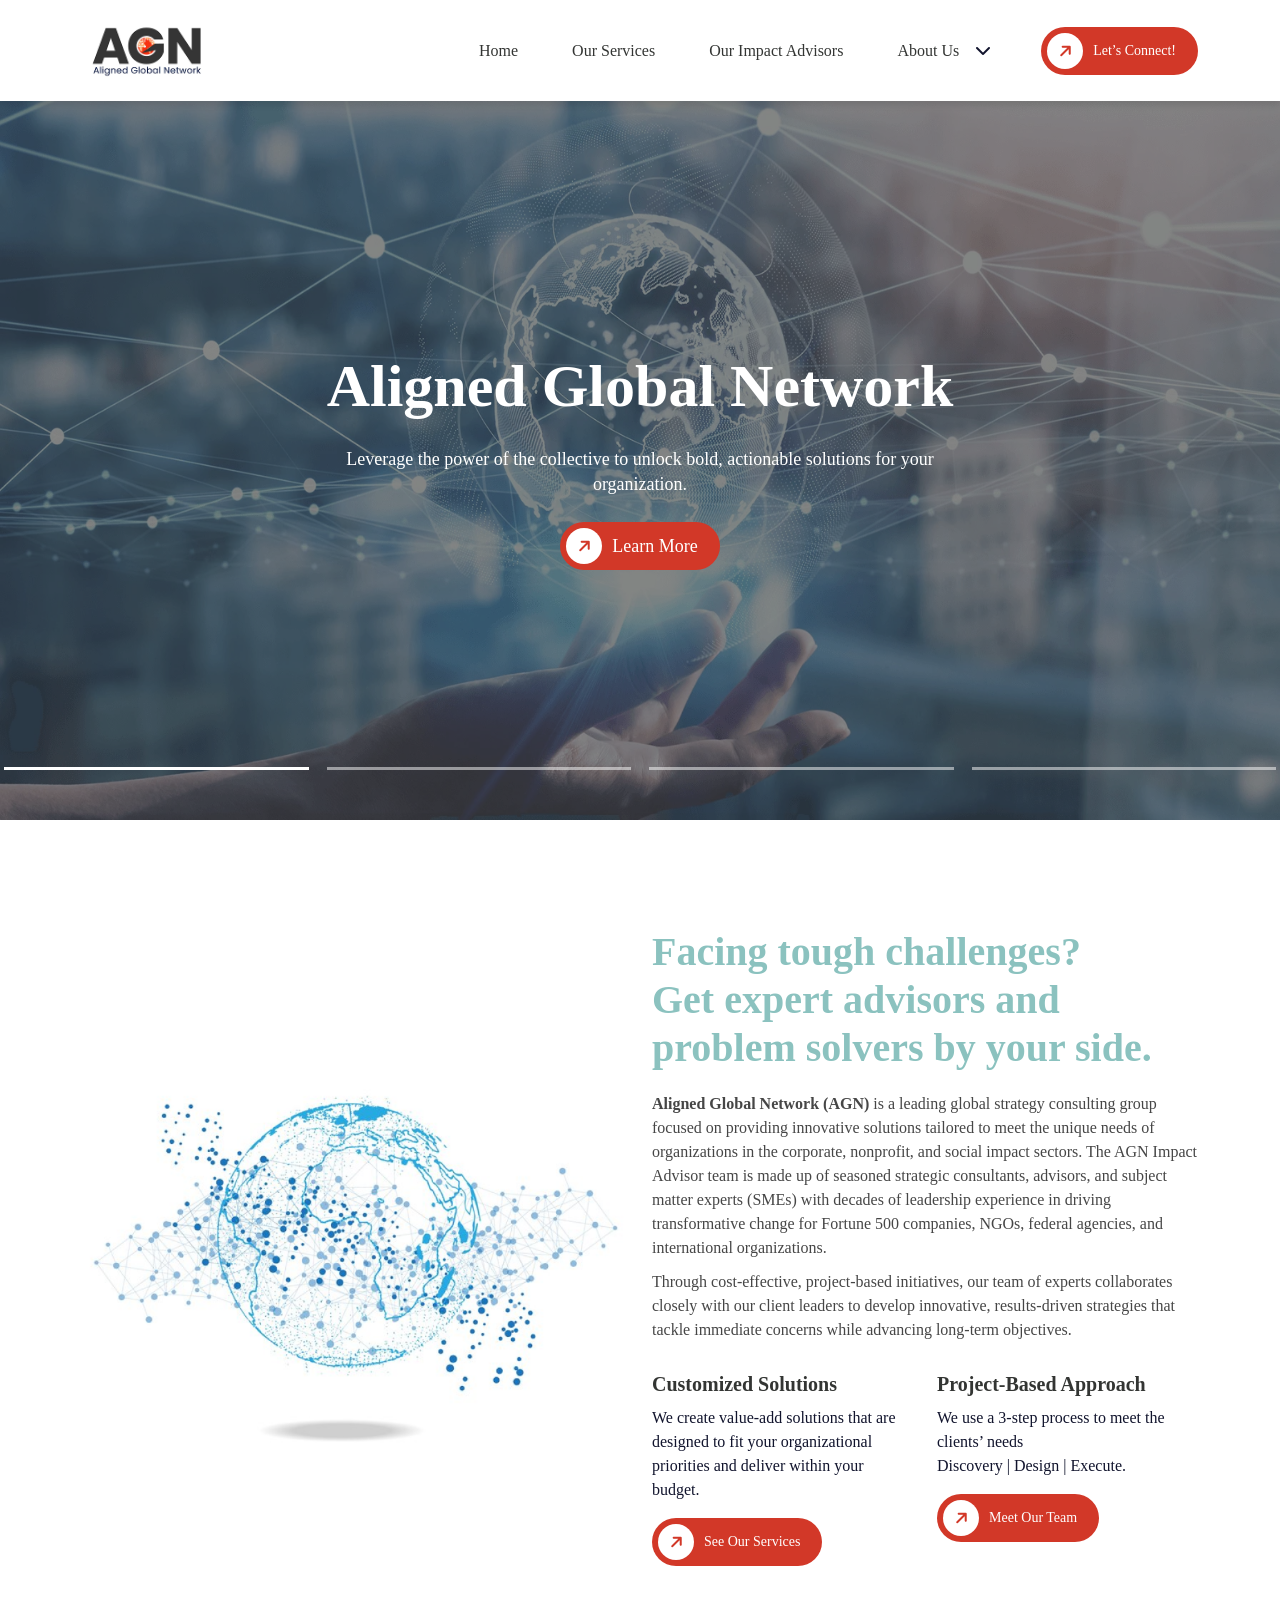
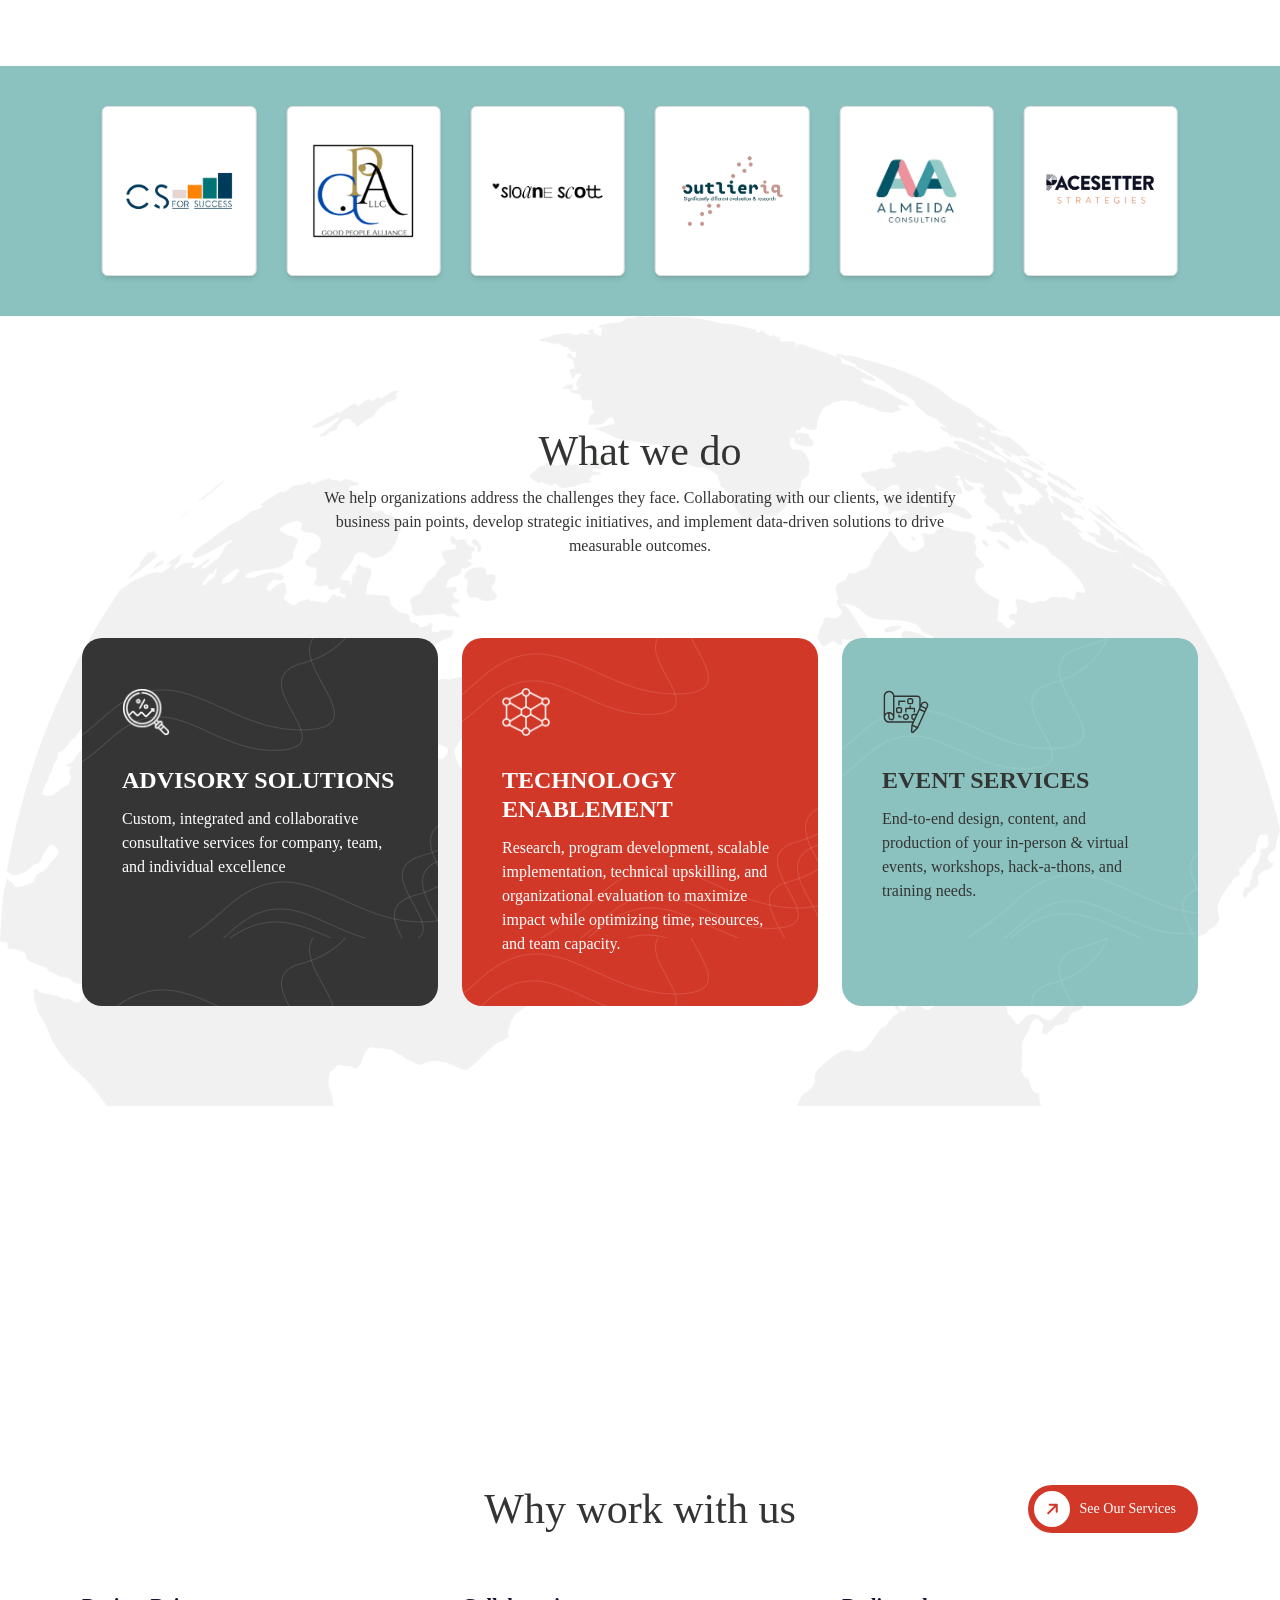
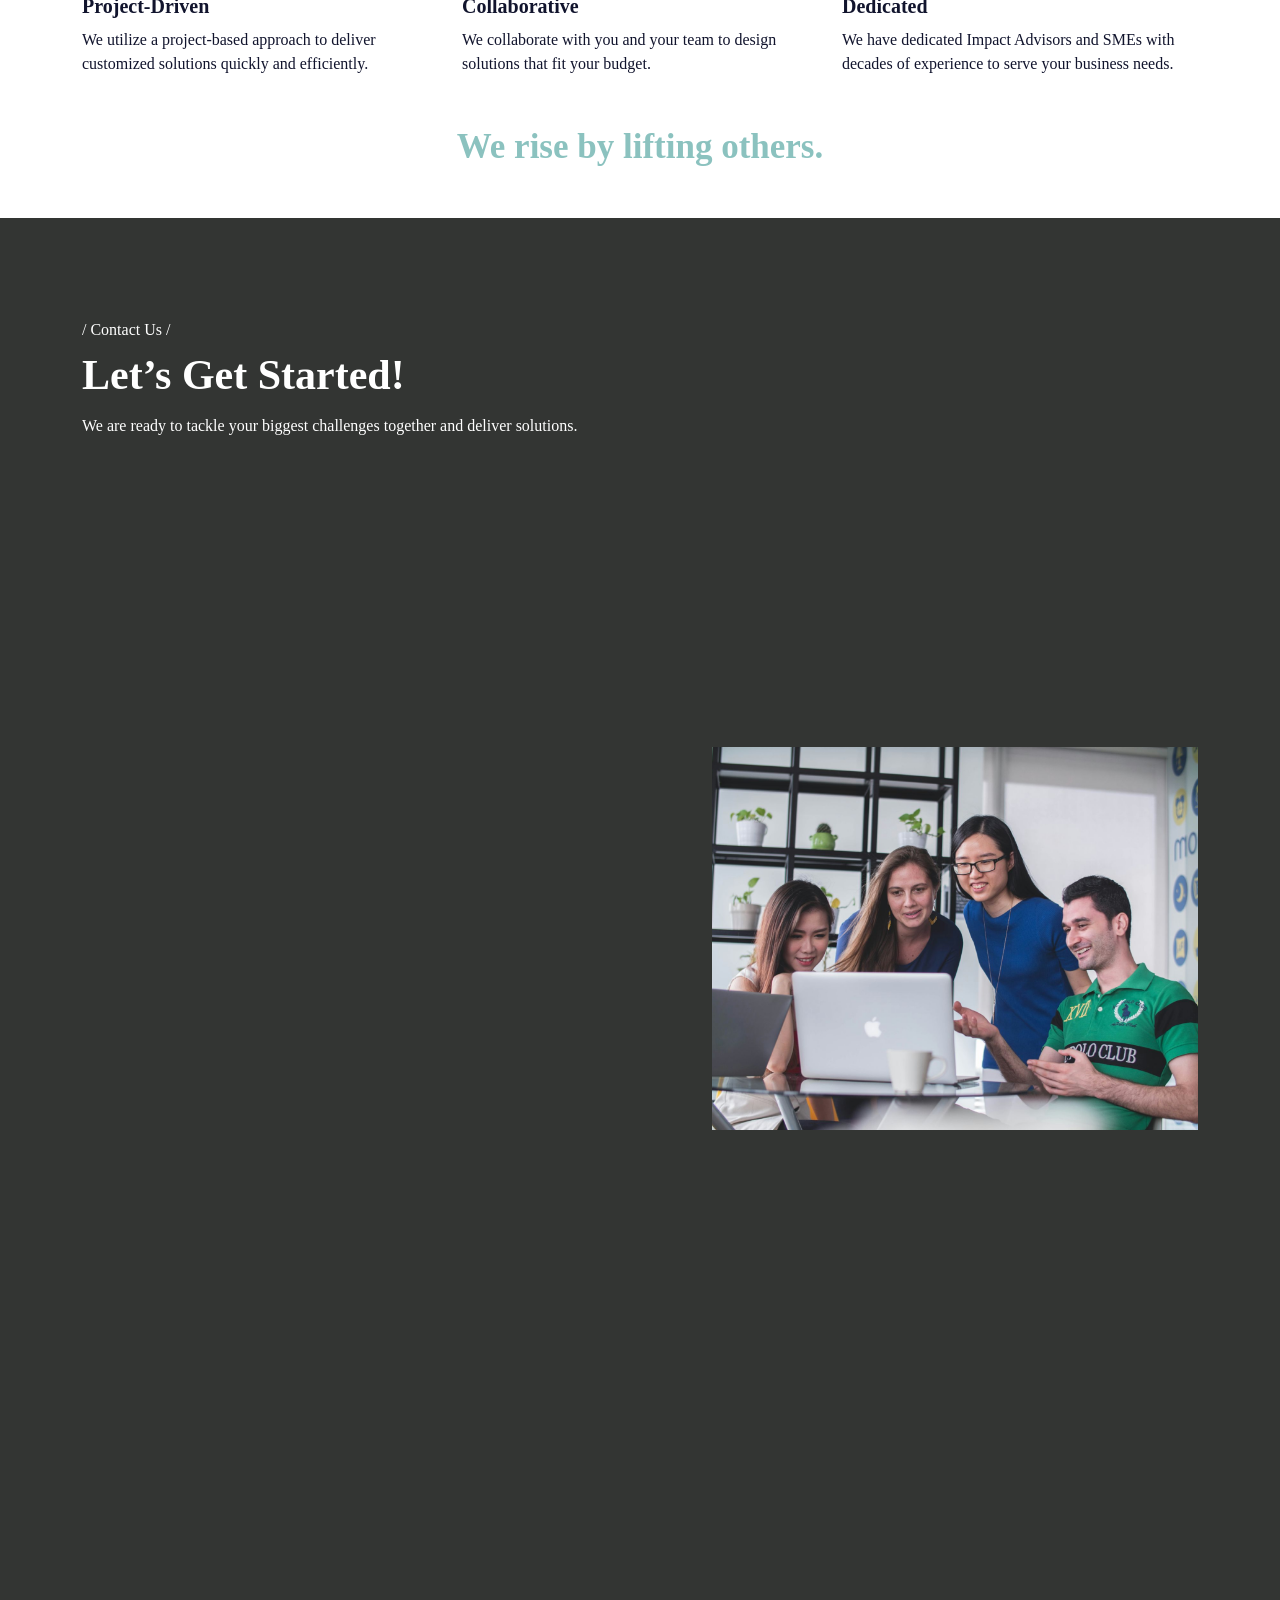
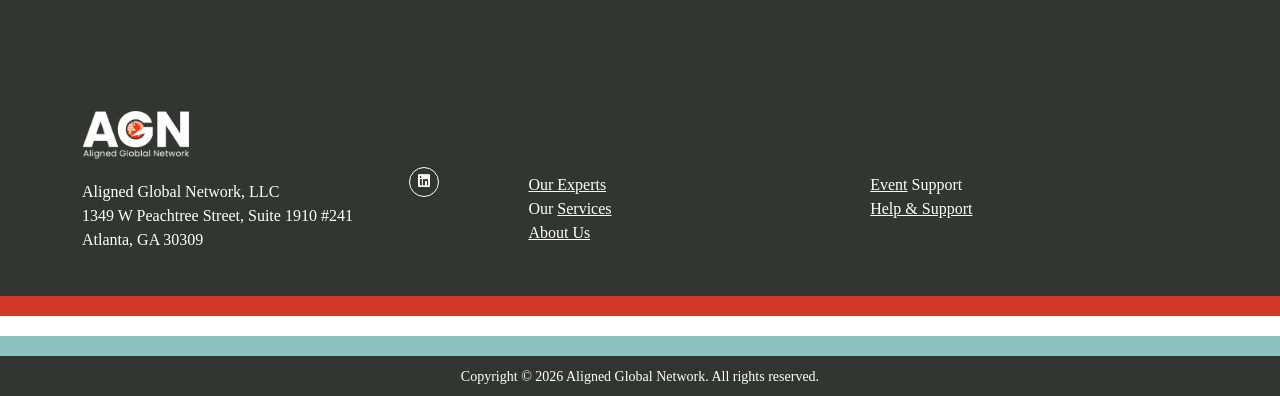
==== commit 6d24af53: "Remove Resources item from the nav menu on every page It was a placeholder (href="#") with no dropdo" ====
--- a/site/index.html
+++ b/site/index.html
@@ -54,9 +54,6 @@
                         <li>
                             <a href="advisor/" aria-haspopup="true" aria-expanded="false">Our Impact
                                 Advisors</a>
-                        </li>
-                        <li>
-                            <a href="#" aria-haspopup="true" aria-expanded="false">Resources</a>
                         </li>
 
                         <li>
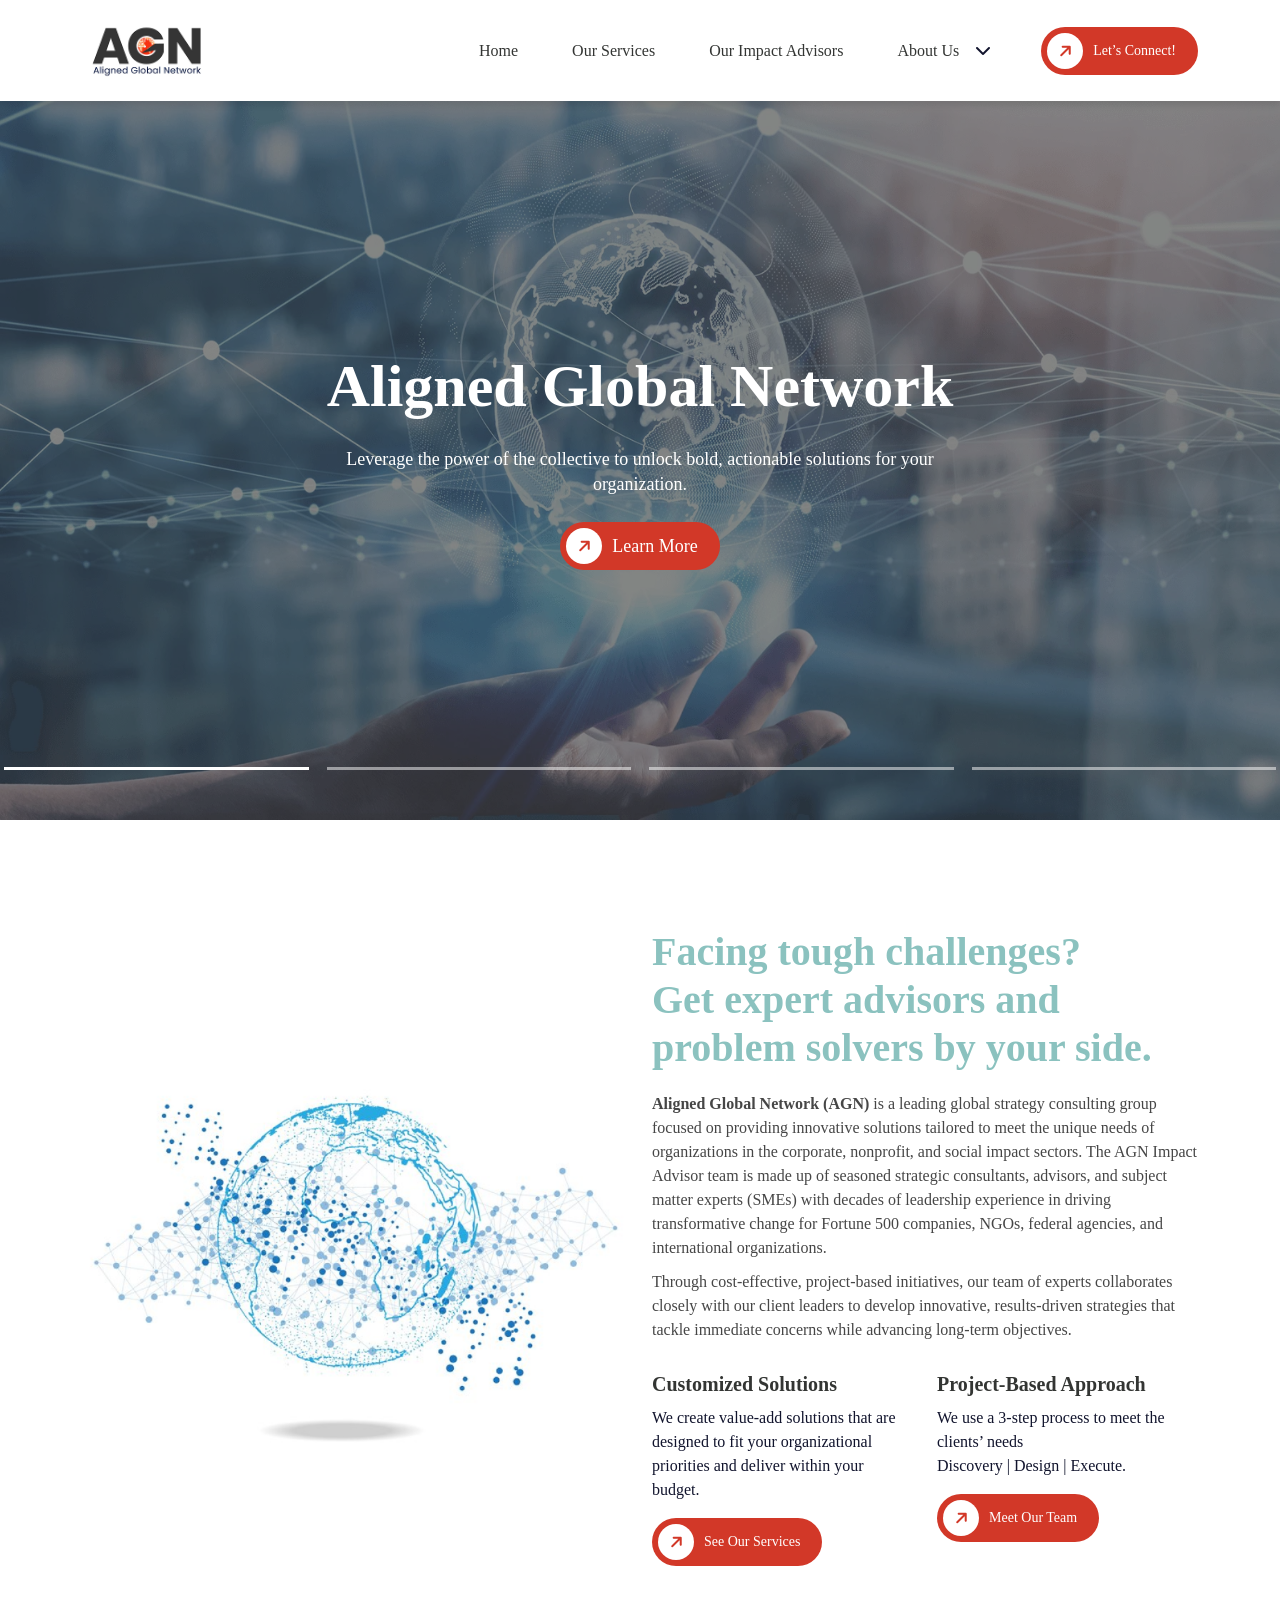
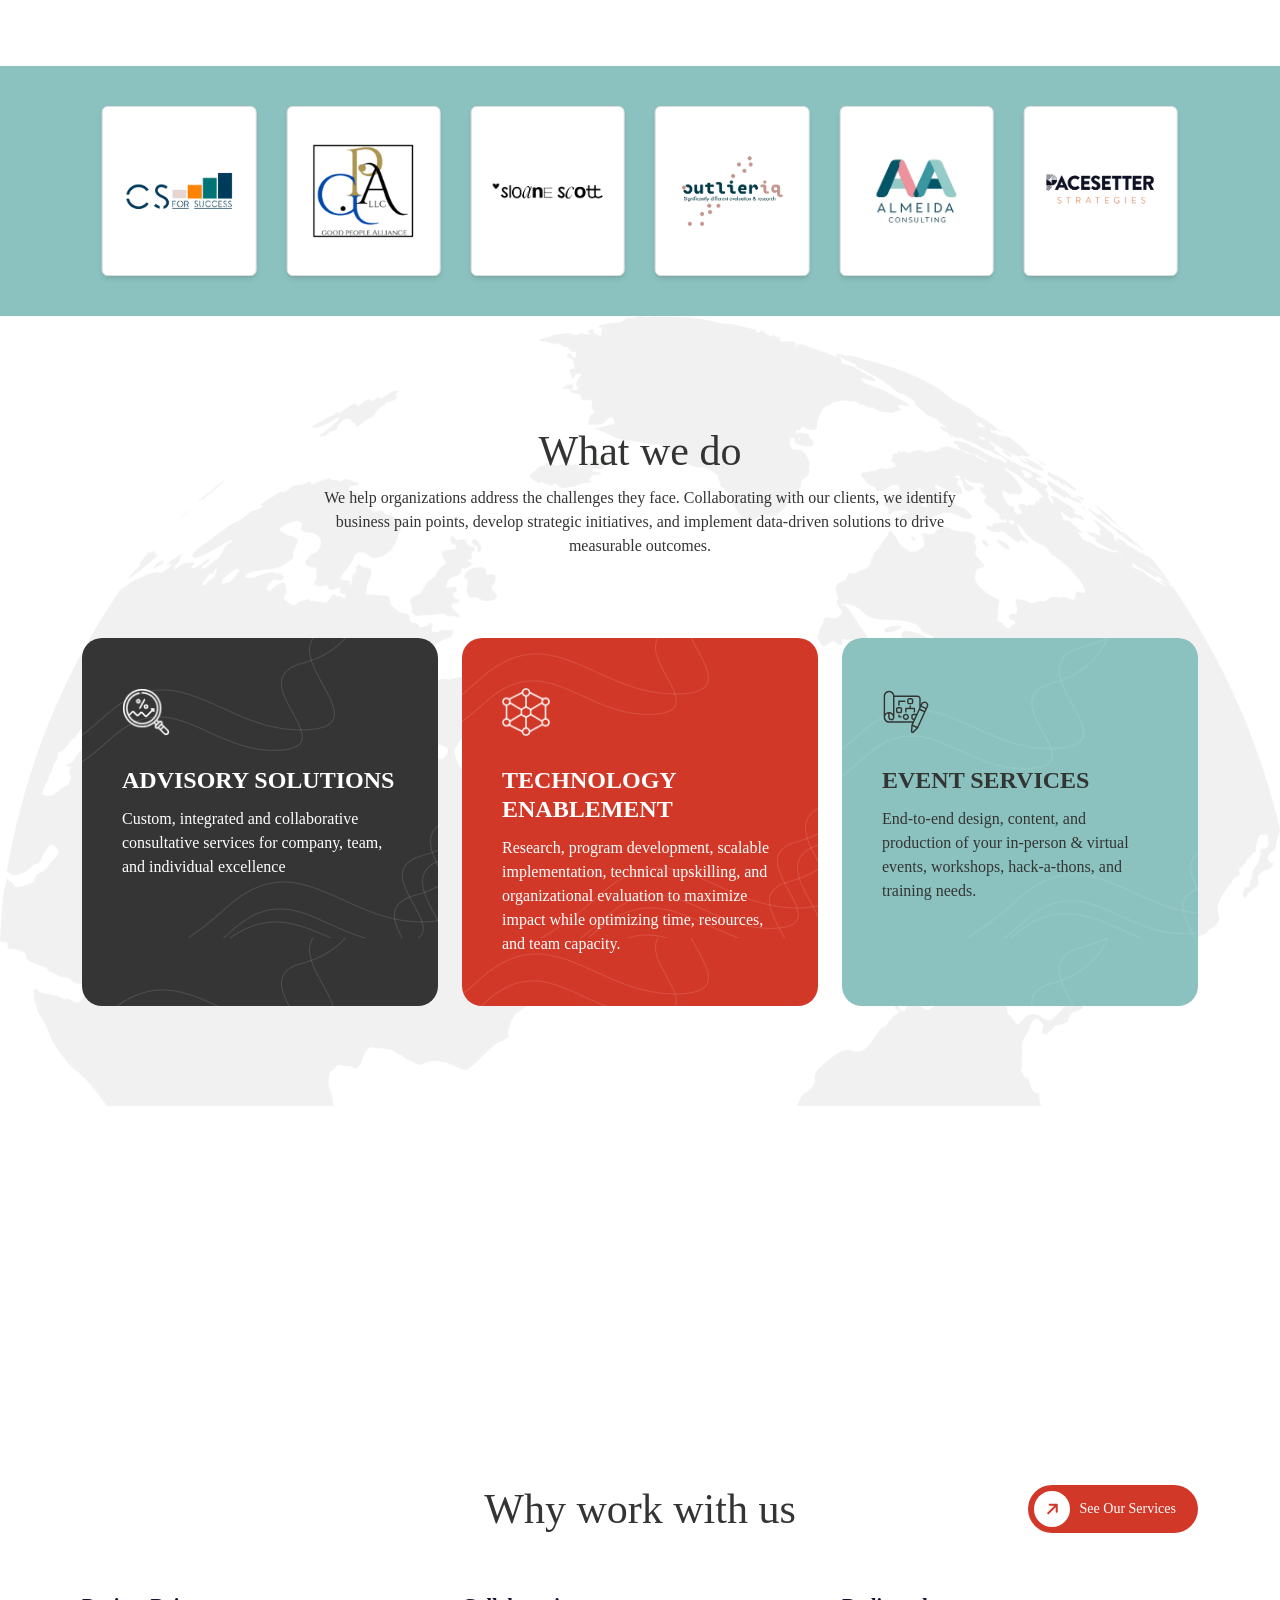
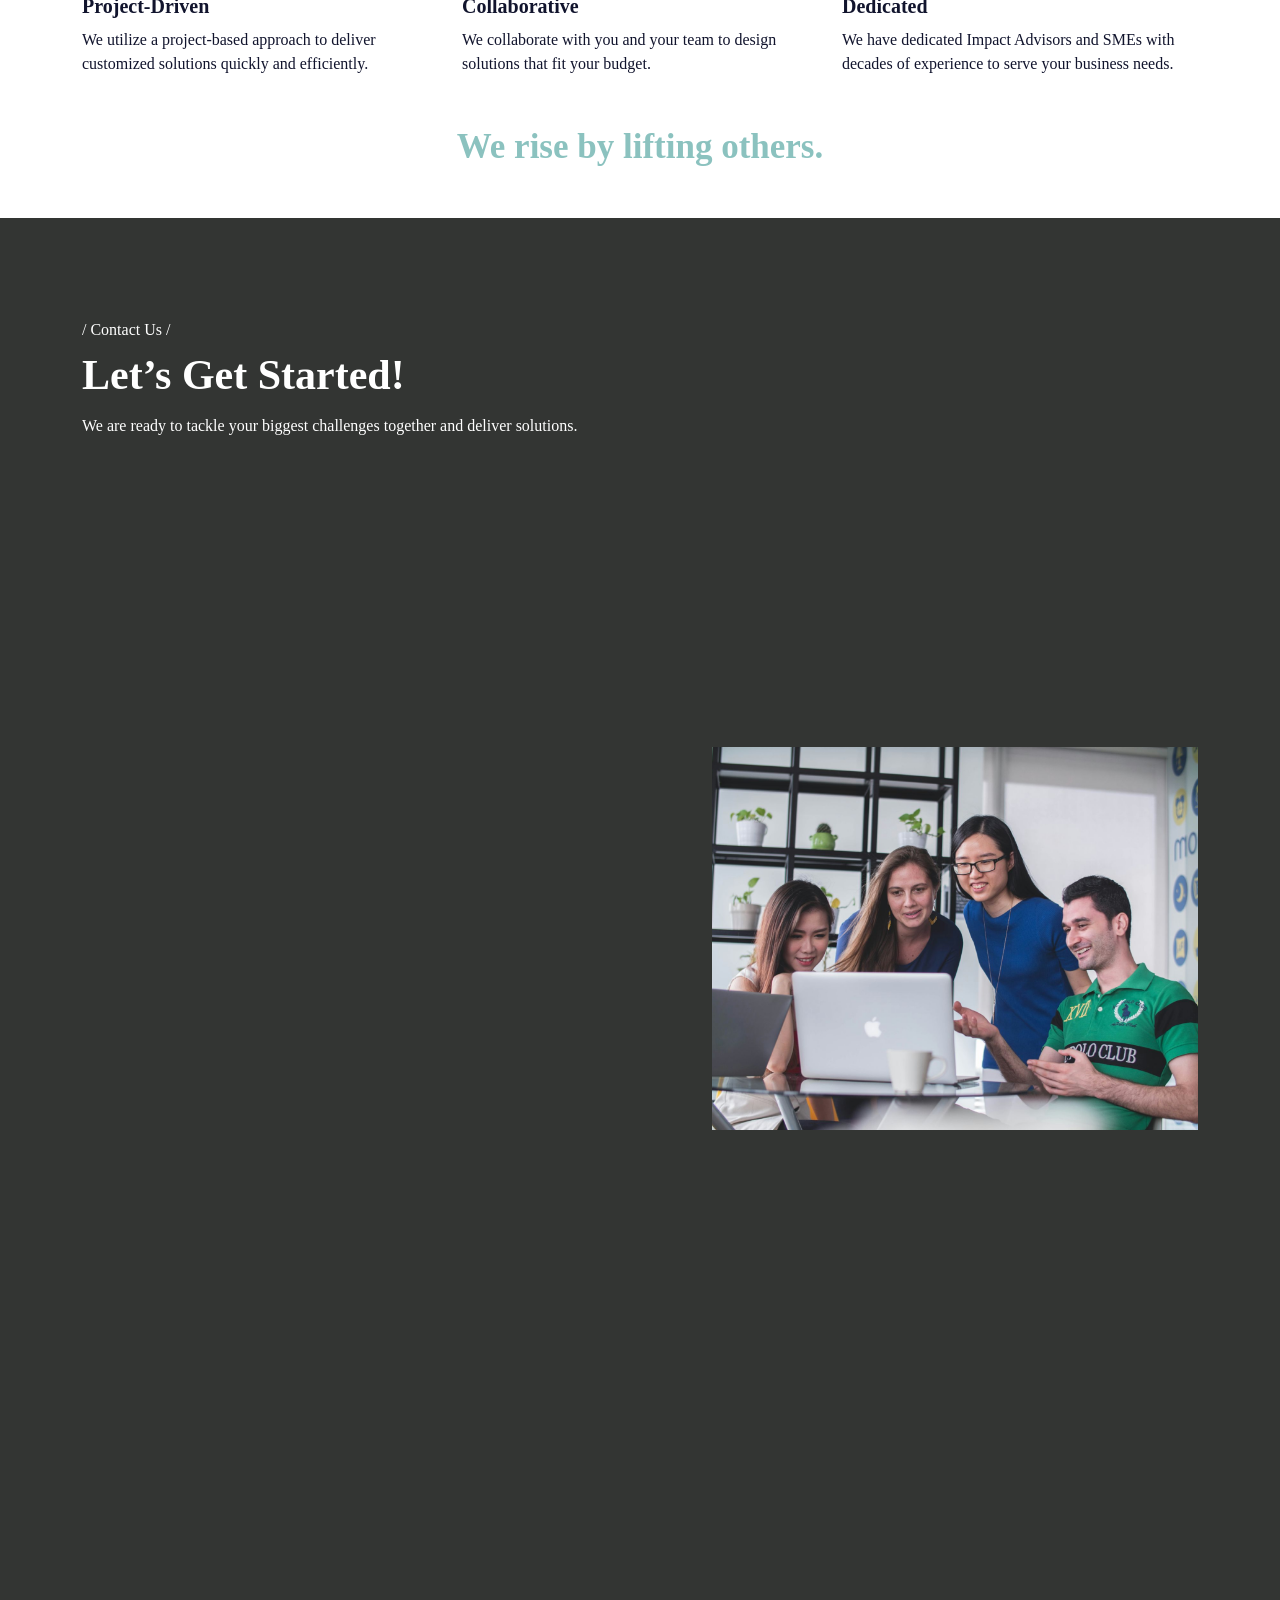
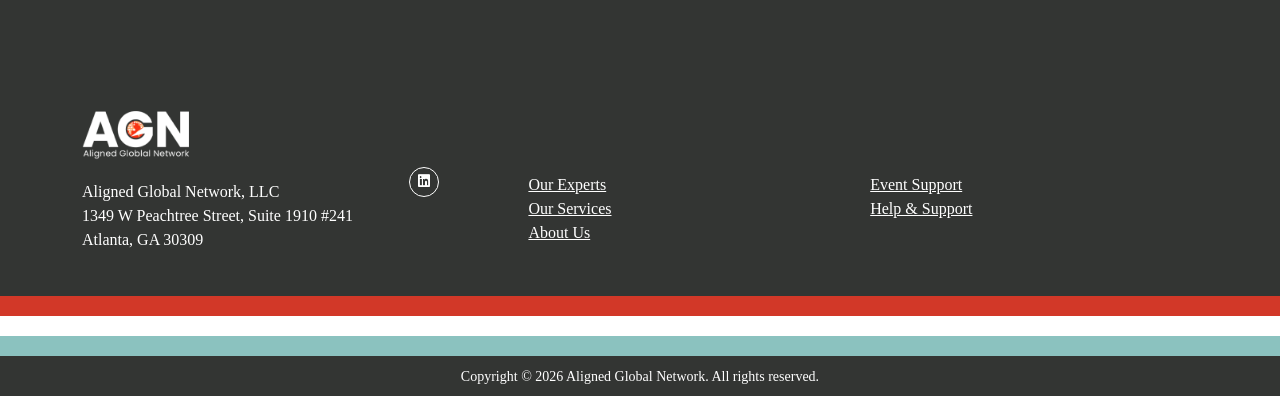
==== commit 18f41a2d: "Footer: make Our Services and Event Support single complete links 'Our' and 'Support' were plain <sp" ====
--- a/site/index.html
+++ b/site/index.html
@@ -537,19 +537,17 @@
                                      <a href="advisor/" class="mobile-fotter">Our Experts</a>
                                  </li>
                                  <li>
-                                     <span>Our</span>
-                                     <a href="service/" class="mobile-fotter">Services</a>
+                                     <a href="service/" class="mobile-fotter">Our Services</a>
                                  </li>
                                  <li>
-                                     <a href="about/"class="mobile-fotter">About Us</a>
+                                     <a href="about/" class="mobile-fotter">About Us</a>
                                  </li>
                              </ul>
                          </div>
                          <div class="footer-menu-item">
                              <ul>
                                  <li>
-                                     <a href="advisor/#events">Event </a>
-                                     <span>Support</span>
+                                     <a href="advisor/#events">Event Support</a>
                                  </li>
                                  <li><a href="#contact">Help & Support </a></li>
                              </ul>
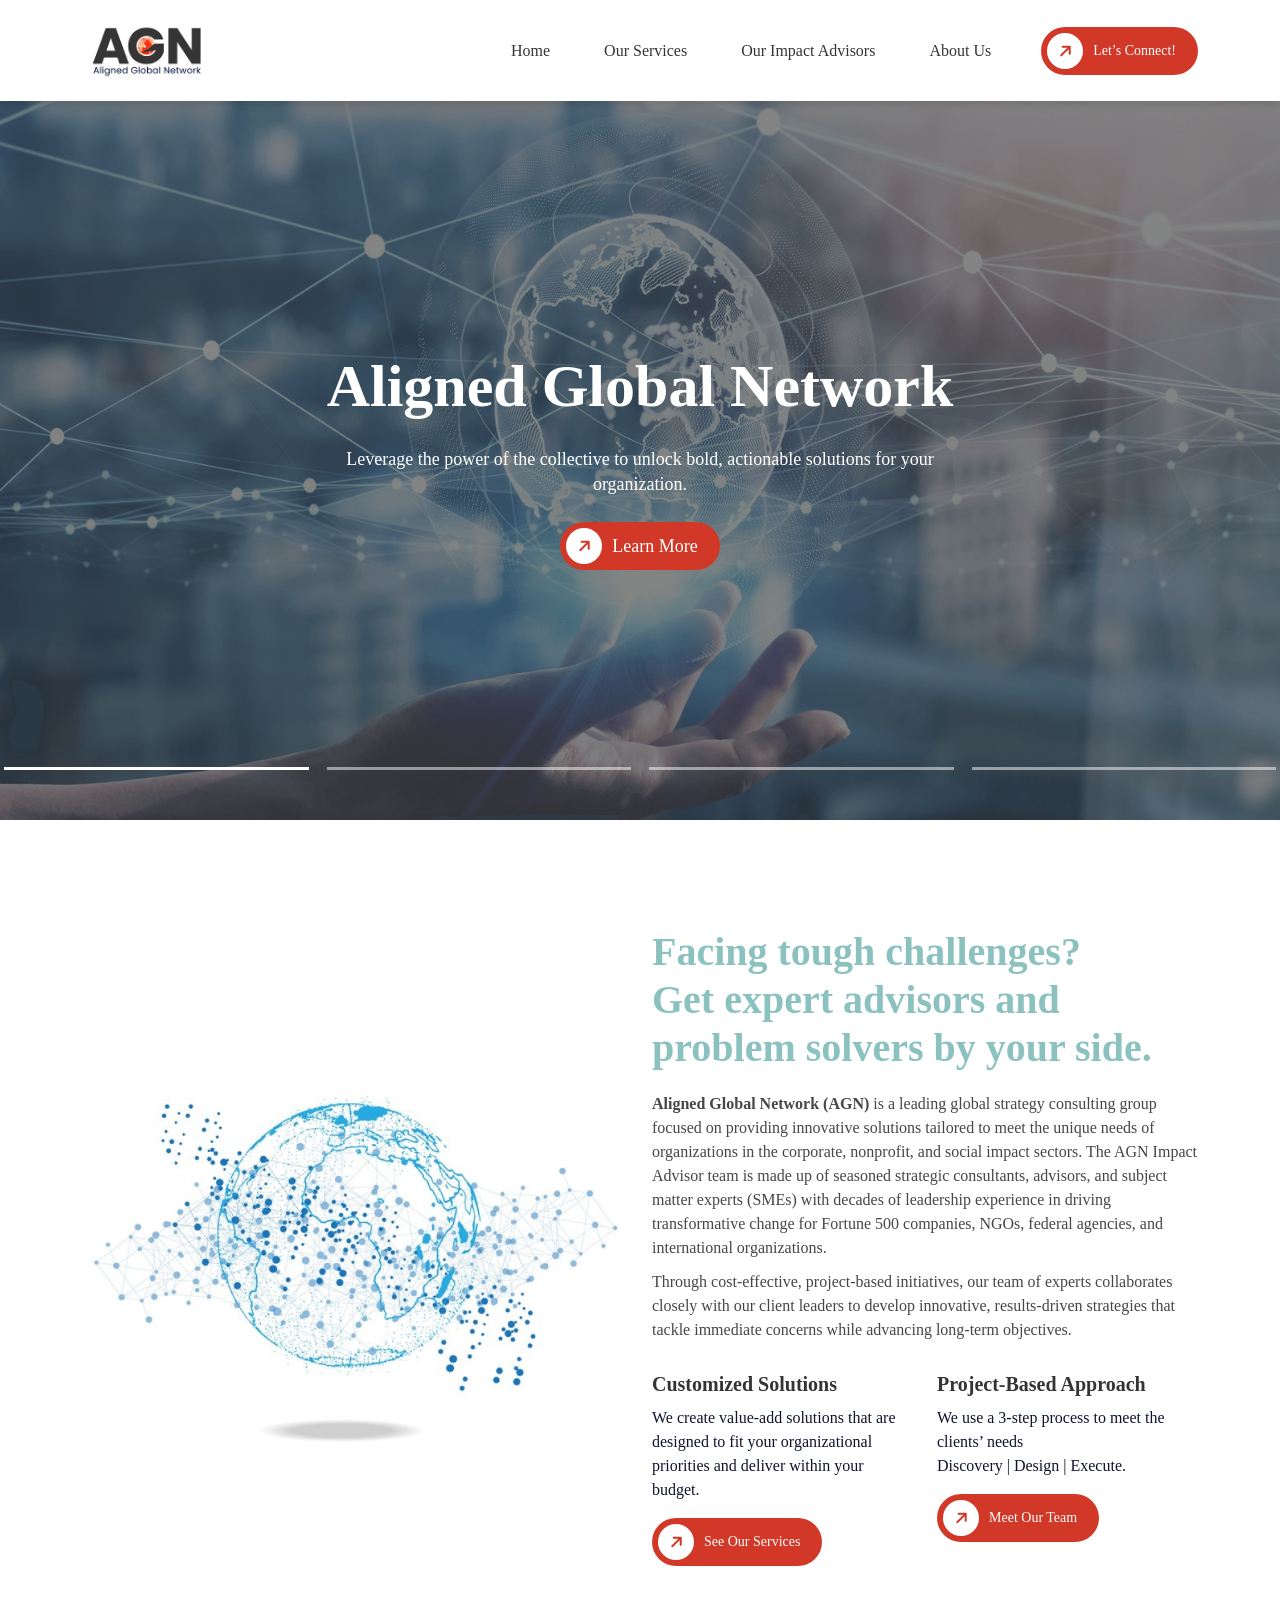
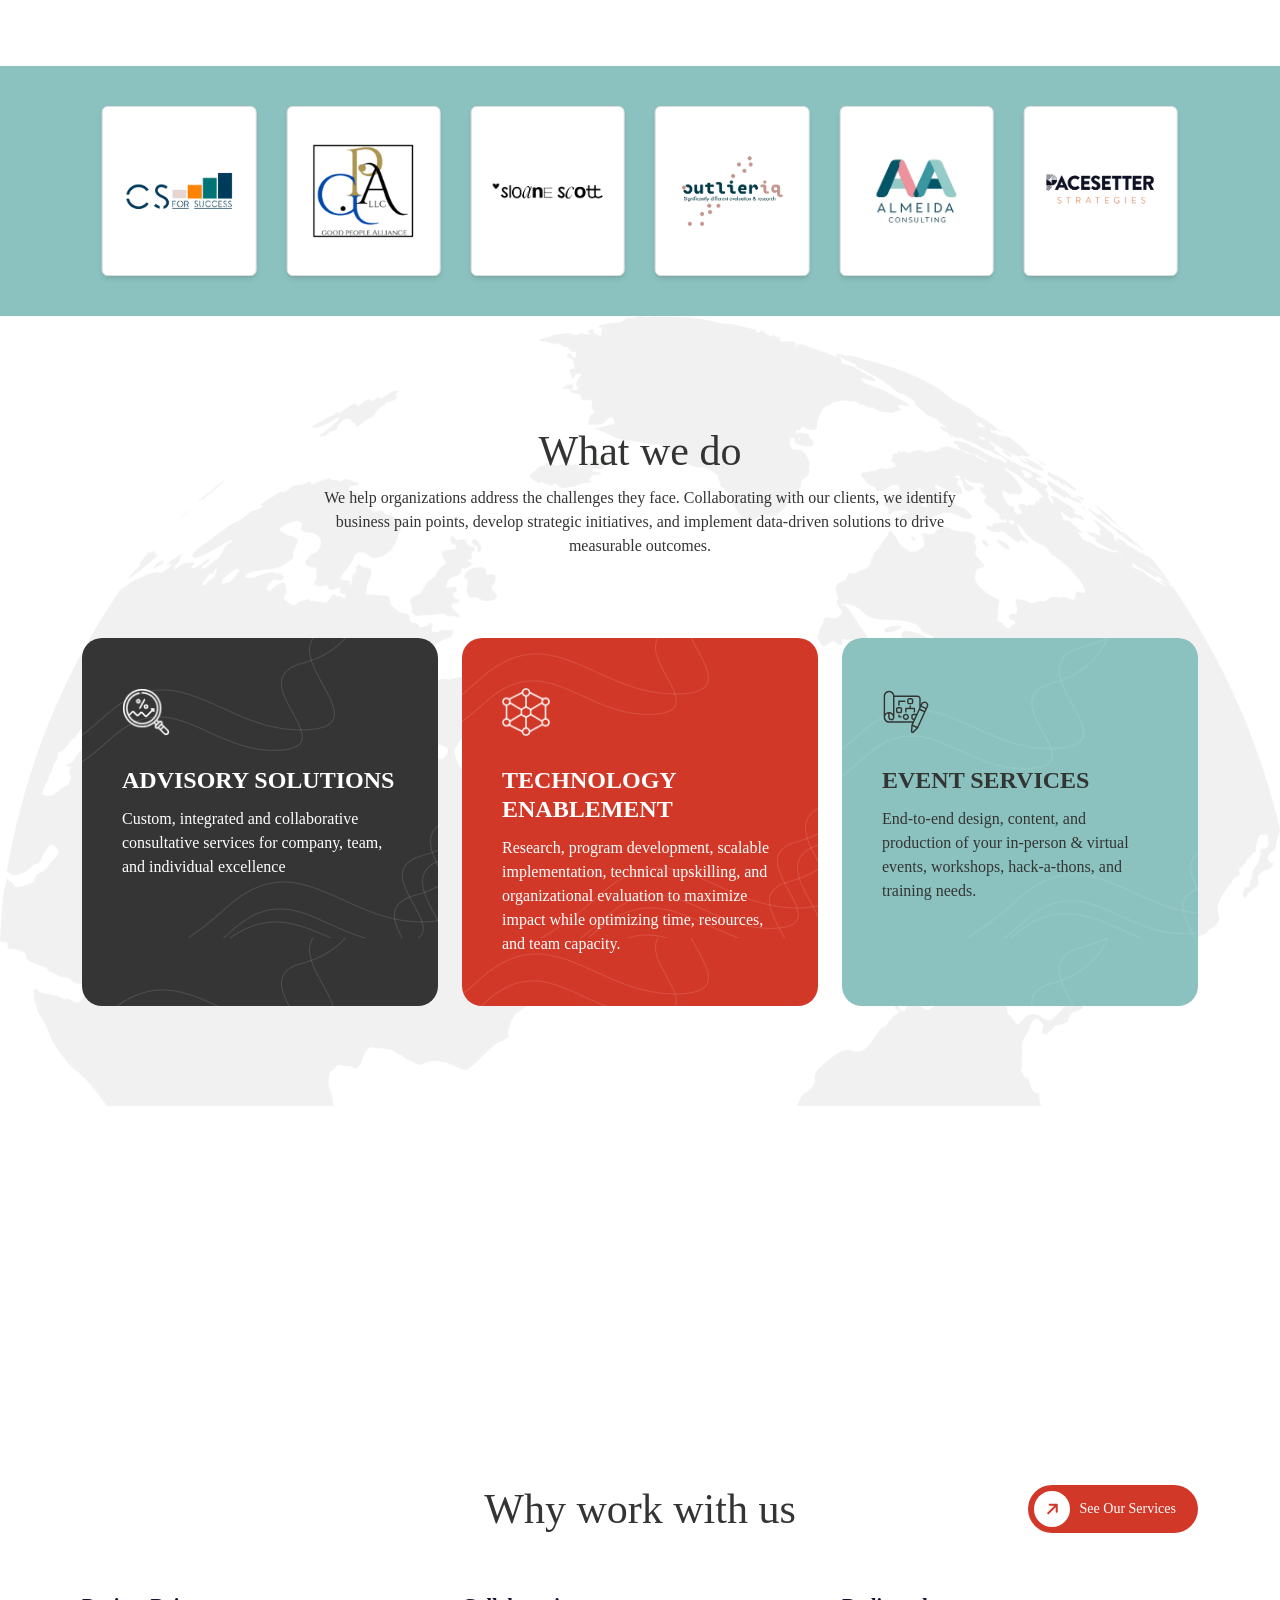
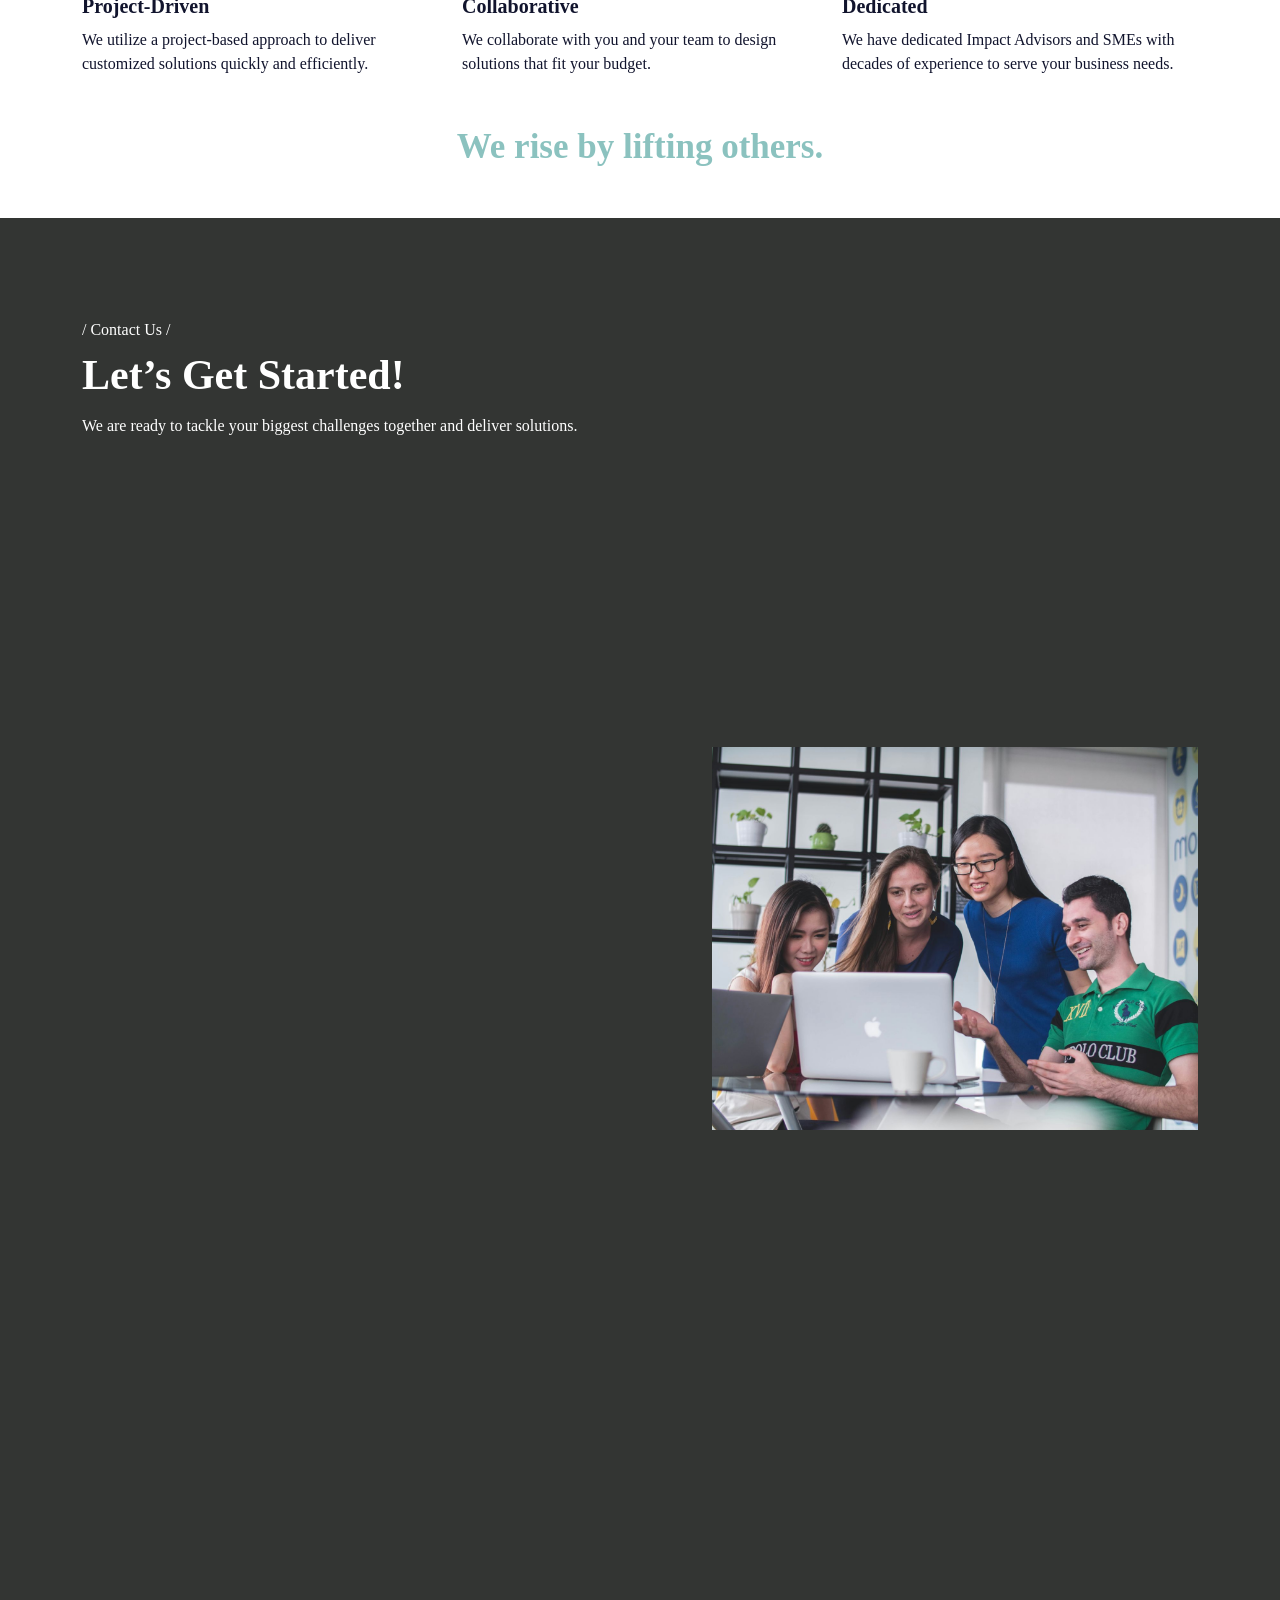
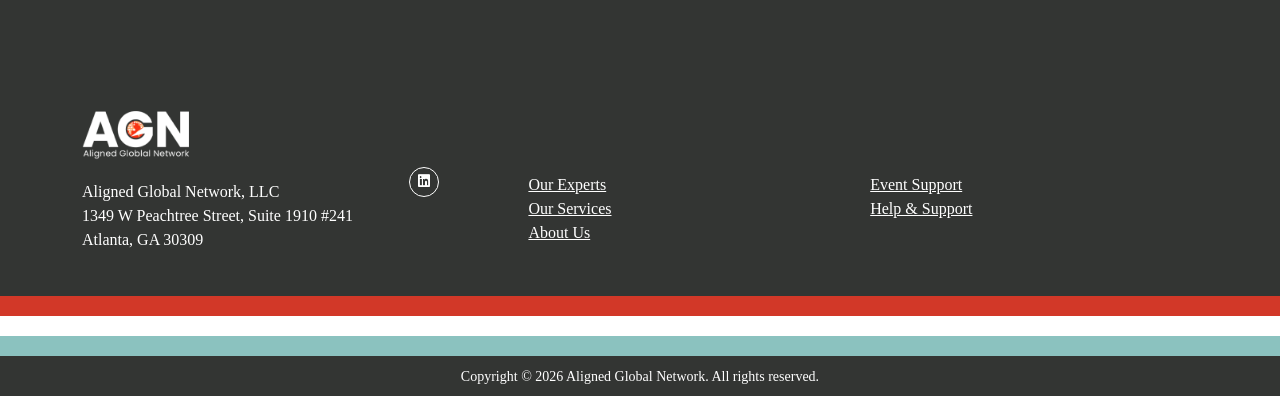
==== commit b33cd8a7: "Remove leadership team from About page (client request) - Remove the "Our Leadership Team" section f" ====
--- a/site/index.html
+++ b/site/index.html
@@ -57,18 +57,7 @@
                         </li>
 
                         <li>
-                            <div class="header-dropdown">
-                                <div class="header-dropdown-item d-flex align-items-center gap-3">
-                                    <a href="about/" aria-haspopup="true" aria-expanded="false">About
-                                        Us</a>
-                                    <span><i class="fas fa-chevron-down"></i></span>
-                                </div>
-                                <ul class="header-dropdown-list-item">
-                                    <li>
-                                        <a href="about/#team">leadership team</a>
-                                    </li>
-                                </ul>
-                            </div>
+                            <a href="about/">About Us</a>
                         </li>
                     </ul>
                     <a href="#contact" class="custom-btn get-qucte-btn">
